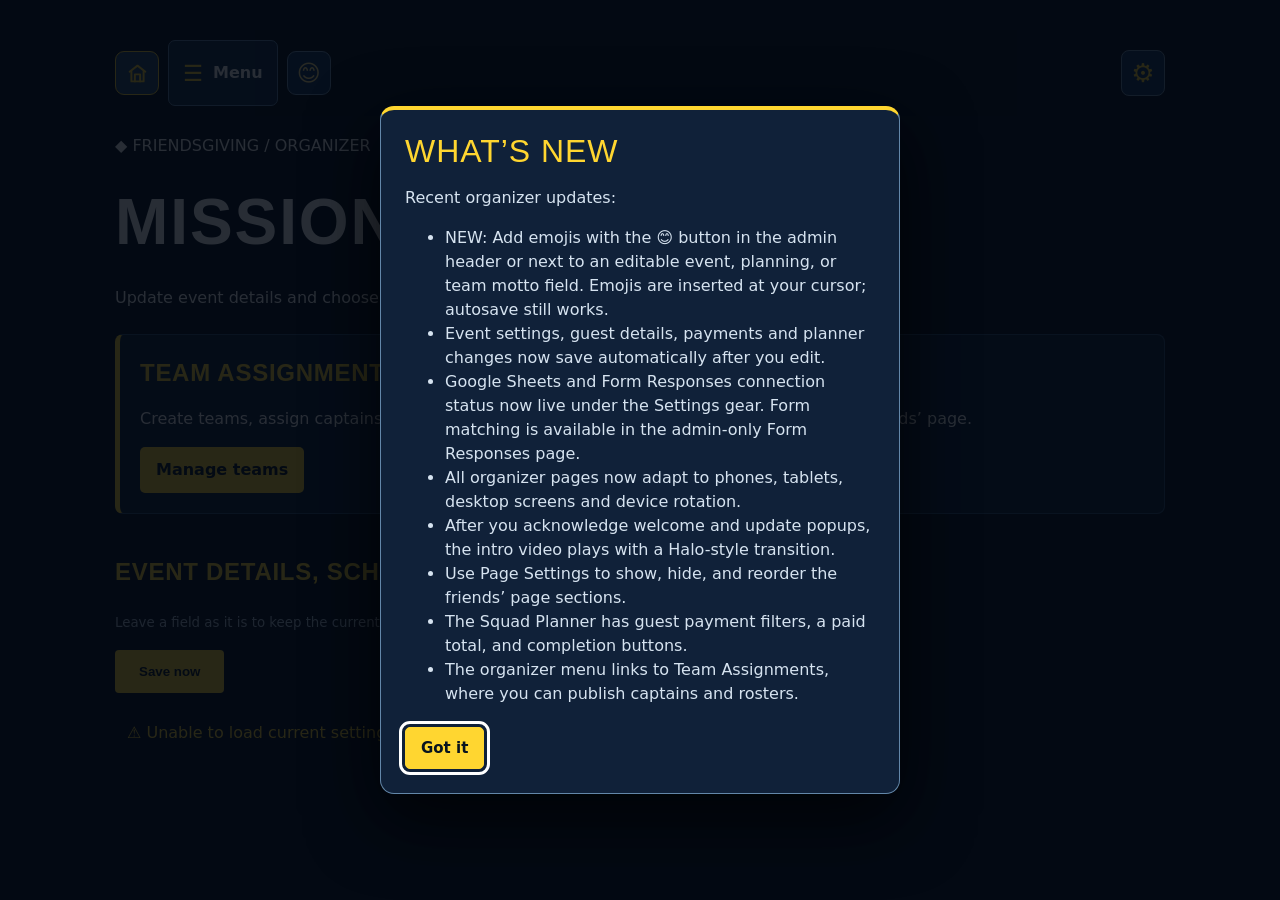
==== admin/index.html @ 42cb7ae7 "Announce emoji editor controls in Friendsgiving organizer updates on admin/index.html" ====
<!doctype html><html lang="en"><head><meta charset="utf-8"><meta name="viewport" content="width=device-width,initial-scale=1,viewport-fit=cover"><title>Mission Control | Friendsgiving</title><style>body{margin:0;background:#080f1b;color:#fff;font:16px/1.5 system-ui}main{max-width:850px;margin:auto;padding:30px 20px 100px}a{color:#ffd630}h1,h2{font-family:Impact,sans-serif;text-transform:uppercase;letter-spacing:.03em}h1{font-size:clamp(2.5rem,7vw,4rem);margin:.2em 0}h2{margin-top:40px;color:#ffd630}label{display:block;margin:16px 0;color:#dce7f3;font-weight:600}input[type=text],textarea{display:block;width:100%;box-sizing:border-box;margin-top:5px;padding:12px;background:#12233b;border:1px solid #557394;border-radius:6px;color:white;font:inherit}textarea{min-height:75px}button{padding:14px 24px;background:#ffd630;color:#08131f;border:0;border-radius:4px;font-weight:800;cursor:pointer}.panel{background:#102139;padding:20px;border:1px solid #315274;border-radius:8px}.switch{display:flex;gap:12px;align-items:center}#message{min-height:2em;color:#ffd630;position:sticky;bottom:0;background:#080f1b;padding:12px}small{color:#b7c6d7}.menu-wrap{position:relative;margin-bottom:24px}.menu-wrap summary{list-style:none;cursor:pointer;display:inline-flex;align-items:center;gap:10px;padding:10px 14px;background:#142c49;border:1px solid #6589ad;border-radius:7px;color:#fff;font-weight:750}.menu-wrap summary::-webkit-details-marker{display:none}.menu-wrap summary:focus-visible{outline:3px solid #ffd630;outline-offset:3px}.menu-icon{font-size:1.4rem;line-height:1;color:#ffd630}.menu-list{position:absolute;top:calc(100% + 8px);left:0;z-index:5;width:min(290px,calc(100vw - 70px));background:#102139;border:1px solid #557394;border-radius:8px;box-shadow:0 18px 50px #000b;padding:8px}.menu-list a{display:block;padding:12px;color:#f6f7f9;text-decoration:none;border-radius:5px}.menu-list a:hover,.menu-list a:focus-visible{background:#23466d;color:#ffd630}.menu-desc{display:block;color:#b7c6d7;font-size:.78rem;font-weight:400}dialog{box-sizing:border-box;width:min(92vw,520px);max-height:85vh;overflow:auto;background:#102139;color:#fff;border:1px solid #6387a9;border-radius:14px;padding:24px;box-shadow:0 24px 70px #000b}dialog::backdrop{background:#030912bf}dialog h2{margin:0 0 8px}.settings-button{background:#17395c;color:#fff;border:1px solid #7492ad;margin:12px 0}.settings-actions{display:flex;gap:10px;flex-wrap:wrap;margin-top:18px}.settings-actions button.secondary{background:transparent;color:#fff;border:1px solid #6a8aa9}.settings-status{min-height:1.5em;color:#ffd630}.switch input{width:20px;height:20px;accent-color:#ffd630}.admin-top{position:sticky;top:0;z-index:20;display:flex;align-items:center;justify-content:space-between;gap:16px;padding:10px 0;margin-bottom:18px;background:#080f1bf2;backdrop-filter:blur(12px);-webkit-backdrop-filter:blur(12px)}.admin-top .menu-wrap{position:relative;margin:0}.admin-top .menu-wrap summary{list-style:none;cursor:pointer;display:inline-flex;align-items:center;gap:10px;padding:10px 14px;background:#142c49;border:1px solid #6589ad;border-radius:7px;color:#fff;font-weight:750}.admin-top .menu-wrap summary::-webkit-details-marker{display:none}.admin-top .menu-wrap[open]>summary{margin:0}.menu-icon{font-size:1.4rem;line-height:1;color:#ffd630}.menu-list{position:absolute;top:calc(100% + 8px);left:0;z-index:30;width:min(290px,calc(100vw - 70px));background:#102139;border:1px solid #557394;border-radius:8px;box-shadow:0 18px 50px #000b;padding:8px}.menu-list a{display:block;padding:12px;color:#f6f7f9;text-decoration:none;border-radius:5px}.menu-list a:hover,.menu-list a:focus-visible{background:#23466d;color:#ffd630}.menu-desc{display:block;color:#b7c6d7;font-size:.78rem;font-weight:400}.admin-top .settings-button{display:inline-grid;place-items:center;width:46px;height:46px;padding:0;margin:0;background:#17395c;border:1px solid #7492ad;border-radius:8px;color:#ffd630;font:normal 26px/1 system-ui;cursor:pointer}.admin-top :is(summary,button):focus-visible{outline:3px solid #ffd630;outline-offset:3px}.section-row{display:flex;align-items:center;justify-content:space-between;gap:8px}.section-row .switch{flex:1;min-width:0}.move-controls{display:flex;gap:6px}.move-controls button{padding:8px 12px;min-width:42px;background:#17395c;color:#fff;border:1px solid #7492ad;font-size:1.1rem}.move-controls button:disabled{opacity:.35;cursor:default}.admin-pop{box-sizing:border-box;width:min(92vw,520px);max-height:85vh;overflow:auto;background:#102139;color:#fff;border:1px solid #6387a9;border-top:4px solid #ffd630;border-radius:14px;padding:24px;font:16px/1.5 system-ui;box-shadow:0 24px 70px #000b}.admin-pop::backdrop{background:#030912d9}.admin-pop h2{margin:0 0 12px;color:#ffd630;font:2rem/1.1 Impact,sans-serif}.admin-pop p,.admin-pop li{color:#d6e3f0}.admin-pop button,.admin-revisit button{padding:11px 15px;margin:5px 6px 0 0;background:#ffd630;color:#08131f;border:1px solid #ffd630;border-radius:5px;font:700 15px system-ui;cursor:pointer}.admin-pop button.secondary,.admin-revisit button{background:#17395c;color:#fff;border-color:#7893af}.admin-pop label{display:flex;gap:10px;align-items:center;margin:18px 0}.admin-pop input{width:20px;height:20px;accent-color:#ffd630}.admin-revisit{margin:18px 0;padding-top:12px;border-top:1px solid #51708a}.admin-revisit p{margin:0;color:#d6e3f0}.admin-pop button:focus-visible,.admin-revisit button:focus-visible{outline:3px solid white;outline-offset:3px}/* Mission Control shortcut immediately to the left of the admin menu. */
.admin-top .admin-nav-left{display:flex;align-items:center;gap:9px;min-width:0}
.admin-top .admin-home{box-sizing:border-box;flex:0 0 44px;display:inline-flex;align-items:center;justify-content:center;width:44px;height:44px;padding:0;border:1px solid #789abc;border-radius:9px;background:#142c49;color:#ffd630;text-decoration:none;transition:background .15s ease,border-color .15s ease}
.admin-top .admin-home:hover{background:#224769;border-color:#ffe27a;color:#ffe27a}
.admin-top .admin-home:focus-visible{outline:3px solid #ffd630;outline-offset:3px}
.admin-top .admin-home[aria-current="page"]{background:#284b69;border-color:#ffd630}
.admin-top .admin-home svg{display:block;flex-shrink:0}
@media(max-width:420px){.admin-top .admin-nav-left{gap:7px}.admin-top .admin-home{flex-basis:42px;width:42px;height:42px}}
</style><link rel="stylesheet" href="/responsive.css"><script defer src="/device-layout.js"></script><link rel="stylesheet" href="/admin-opening.css"><link rel="stylesheet" href="/admin-connections.css"><link rel="icon" type="image/png" sizes="64x64" href="/favicon.png?v=20261102-exact-upload"><link rel="shortcut icon" href="/favicon.ico?v=20261102-exact-upload"><link rel="apple-touch-icon" sizes="180x180" href="/icons/apple-touch-icon.png?v=20261102-exact-upload"><link rel="manifest" href="/admin/manifest.webmanifest?v=20261102-ios-separate"><meta name="apple-mobile-web-app-capable" content="yes"><meta name="mobile-web-app-capable" content="yes"><meta name="apple-mobile-web-app-title" content="FG Admin"><meta name="apple-mobile-web-app-status-bar-style" content="black-translucent"><link rel="stylesheet" href="/emoji-picker.css?v=20261103"></head><body><div id="fgLoader" role="status" aria-label="Friendsgiving admin opening animation"><video id="fgOpeningVideo" src="/friendsgiving-intro.mp4" muted playsinline webkit-playsinline preload="metadata" aria-label="Friendsgiving opening video"></video><div class="intro-fallback" aria-hidden="true"><div class="halo-ring"></div><strong>MISSION CONTROL</strong><span>Initializing Friendsgiving</span></div><button class="skip" id="fgSkip" type="button">Skip intro</button></div><main><header class="admin-top"><div class="admin-nav-left"><a class="admin-home" href="/admin/" aria-label="Home — Mission Control" title="Go to Mission Control" aria-current="page"><svg aria-hidden="true" width="21" height="21" viewBox="0 0 24 24" fill="none" stroke="currentColor" stroke-width="2.2" stroke-linecap="round" stroke-linejoin="round"><path d="m3 10 9-7 9 7"/><path d="M5 9.5V21h14V9.5"/><path d="M9 21v-8h6v8"/></svg></a><details class="menu-wrap"><summary aria-label="Open organizer navigation"><span class="menu-icon" aria-hidden="true">☰</span> Menu</summary><nav class="menu-list" aria-label="Organizer navigation"><a href="/admin/">Mission Control<span class="menu-desc">Edit the friends’ page</span></a><a href="/admin/planner">Friendsgiving Planner<span class="menu-desc">Guests, payments, food, games and more</span></a><a href="/admin/teams">Team Assignments<span class="menu-desc">Create teams, captions, captains and rosters</span></a><a href="/admin/responses">Form Responses<span class="menu-desc">Match form respondents to existing guests</span></a><a href="/">Friends’ page<span class="menu-desc">View the event page</span></a></nav></details><button type="button" class="fg-emoji-launch" data-fg-emoji-open aria-label="Open emoji picker" title="Add emojis to editable text">😊</button></div><button type="button" class="settings-button" id="openSettings" aria-label="Page settings" title="Page settings" disabled><span aria-hidden="true">⚙</span></button></header><p>◆ FRIENDSGIVING / ORGANIZER</p><h1>Mission Control.</h1><p>Update event details and choose what friends see. All changes autosave to the cloud.</p><dialog id="pageSettings" aria-labelledby="settingsTitle"><h2 id="settingsTitle">Main page sections</h2><p>Choose which sections friends can see, and use the arrows to change their order. Changes save automatically.</p><div class="panel" id="sections"></div><div class="admin-revisit"><p>Help and updates</p><button type="button" data-admin-updates>What’s new</button><button type="button" data-admin-about>About this page</button></div><p class="settings-status" id="settingsStatus" role="status" aria-live="polite"></p><div class="settings-actions"><button type="button" id="saveSettings">Save now</button><button type="button" class="secondary" id="closeSettings">Done</button></div></dialog><div class="panel" style="margin:24px 0;border-left:5px solid #ffd630"><h2 style="margin:0;color:#ffd630">Team assignments</h2><p>Create teams, assign captains, and organize every guest. Published teams appear on the friends’ page.</p><a href="/admin/teams" style="display:inline-block;background:#ffd630;color:#08131f;padding:11px 16px;border-radius:5px;text-decoration:none;font-weight:800">Manage teams</a></div><form id="editor"><h2>Event details, schedule, games &amp; food</h2><p><small>Leave a field as it is to keep the current wording. Use 😊 to add emojis to text and messages.</small></p><div id="fields"></div><button type="submit">Save now</button><p id="message" role="status" aria-live="polite">Loading current details…</p></form></main><dialog class="admin-pop" id="adminUpdates" aria-labelledby="adminUpdatesTitle"><h2 id="adminUpdatesTitle">What’s new</h2><p>Recent organizer updates:</p><ul><li>NEW: Add emojis with the 😊 button in the admin header or next to an editable event, planning, or team motto field. Emojis are inserted at your cursor; autosave still works.</li><li>Event settings, guest details, payments and planner changes now save automatically after you edit.</li><li>Google Sheets and Form Responses connection status now live under the Settings gear. Form matching is available in the admin-only Form Responses page.</li><li>All organizer pages now adapt to phones, tablets, desktop screens and device rotation.</li><li>After you acknowledge welcome and update popups, the intro video plays with a Halo-style transition.</li><li>Use Page Settings to show, hide, and reorder the friends’ page sections.</li><li>The Squad Planner has guest payment filters, a paid total, and completion buttons.</li><li>The organizer menu links to Team Assignments, where you can publish captains and rosters.</li></ul><button type="button" id="adminUpdatesDone">Got it</button></dialog><dialog class="admin-pop" id="adminAbout" aria-labelledby="adminAboutTitle"><h2 id="adminAboutTitle">Welcome, organizer</h2><p id="adminAboutText"></p><p>Use the menu to move between organizer pages. Changes to the planner do not update the Google Sheet or friends’ page automatically.</p><label><input type="checkbox" id="adminHideAbout"> Don’t show this introduction again</label><button type="button" id="adminAboutDone">I understand</button></dialog><script src="/admin-connections.js"></script><script src="/admin-editor.js"></script><script src="/admin-opening.js"></script><script src="/admin-welcome.js"></script><script src="/ios-install.js"></script><script defer src="/emoji-picker.js?v=20261103"></script></body></html>
---- responsive.css ----
/* Friendsgiving adaptive layout: use the actual viewport, not a brittle user-agent guess. */
:root{--fg-screen-h:100vh}
html{max-width:100%;scroll-padding-top:78px;-webkit-text-size-adjust:100%;text-size-adjust:100%}
body{max-width:100%;overflow-x:clip}
main,section,.card,.event,.guest,.team-card,.roster-card{min-width:0}
img,video,svg{max-width:100%}
img{height:auto}
input,textarea,select{max-width:100%}
a,button,summary{touch-action:manipulation}
h1,h2,h3,p,.brand,.roster-name,.event,.team-card,.guest{overflow-wrap:anywhere}
.guest-modal,.admin-pop,dialog{max-width:calc(100vw - 24px);max-height:calc(var(--fg-screen-h,100dvh) - 28px);overflow:auto;overscroll-behavior:contain}
#fgLoader{height:var(--fg-screen-h,100dvh);height:100dvh;min-height:0;padding:0 env(safe-area-inset-right,0px) 0 env(safe-area-inset-left,0px);background:radial-gradient(ellipse at center,#0d223a 0%,#030912 68%)}
#fgLoader video{display:block;width:100%;height:100%;max-height:100%;object-fit:contain;object-position:center;background:transparent}
#fgLoader .skip{right:calc(16px + env(safe-area-inset-right,0px));bottom:calc(16px + env(safe-area-inset-bottom,0px));z-index:10;min-height:44px;border-radius:9px;background:#06172de8;box-shadow:0 8px 30px #0009;backdrop-filter:blur(10px);-webkit-backdrop-filter:blur(10px)}
#fgLoader .skip:focus-visible{outline:3px solid #ffd630;outline-offset:3px}
/* Guest page */
body>header{min-width:0;gap:14px}
body>header .brand{min-width:0}
body>header nav{min-width:0}
body>header nav a{white-space:nowrap}
body>.hero{min-height:clamp(540px,78svh,800px)}
body>.hero .hero-content{width:100%;min-width:0;margin-inline:auto}
body>.hero .hero-content h1{overflow-wrap:normal}
body>main .cards,body>main .timeline,body>main .teams-grid{min-width:0}
body>main .status>div{min-width:0}
body>main .status strong{overflow-wrap:anywhere}
body>main .flyer-section img{max-width:100%;object-fit:contain}
body>main .section-head{min-width:0}
/* Organizer pages */
.admin-top{min-width:0}
.admin-top .menu-wrap{min-width:0}
.admin-top .menu-list{max-width:calc(100vw - 30px)}
.panel,.group,.guest,.team-card,.line,.grid,.section-row{min-width:0}
.line input,.line textarea{min-width:0}
#teamFields .member-entry>*{min-width:0}
.bar{padding-bottom:calc(12px + env(safe-area-inset-bottom,0px))}
@media(max-width:1024px){
 body>header{padding-inline:5%}
 body>.hero{padding-inline:5%;background-position:center}
 body>main{padding-inline:5%}
 body>main .timeline{grid-template-columns:repeat(2,minmax(0,1fr))}
 body>main .cards{grid-template-columns:repeat(2,minmax(0,1fr))}
 body>main .status>div{padding:18px}
 body>main .section-head{align-items:start}
}
@media(max-width:700px){
 html{scroll-padding-top:130px}
 body>header{display:grid;grid-template-columns:minmax(0,1fr) auto;align-items:center;gap:10px 14px;padding:13px max(4%,env(safe-area-inset-left,0px)) 12px;position:relative}
 body>header .brand{font-size:clamp(.63rem,2.8vw,.8rem);letter-spacing:.10em}
 body>header .guest-settings-button{grid-column:2;grid-row:1;justify-self:end;min-width:44px;min-height:44px}
 body>header nav{grid-column:1/-1;grid-row:2;display:flex;width:100%;gap:clamp(12px,4vw,25px);overflow-x:auto;padding:2px 0 8px;scrollbar-width:thin;overscroll-behavior-inline:contain}
 body>header nav a{flex:0 0 auto;font-size:.85rem}
 body>.hero{min-height:clamp(440px,72svh,670px);padding:58px 5% 102px}
 body>.hero .hero-content h1{font-size:clamp(3.05rem,13.5vw,6.4rem);line-height:.9;margin:18px 0 22px;letter-spacing:-.03em}
 body>.hero .lead{font-size:clamp(1rem,3.7vw,1.18rem);line-height:1.5}
 body>.hero .actions{gap:12px;margin-top:26px}
 body>.hero .actions .button{max-width:100%;padding:12px 16px;font-size:.77rem}
 body>main{padding-inline:5%}
 body>main .status{grid-template-columns:minmax(0,1fr);margin-top:-39px}
 body>main .status>div{padding:13px 19px}
 body>main section{padding-block:58px}
 body>main .section-head{display:block;margin-bottom:24px}
 body>main .section-head p{margin-top:16px;max-width:100%}
 body>main .timeline,body>main .cards,body>main .teams-grid{grid-template-columns:minmax(0,1fr)}
 body>main .event{padding:20px;min-height:0}
 body>main .card,body>main .roster-card{padding:20px;min-height:0}
 body>main .closing{margin:65px 0;padding:48px 18px}
 body>main .foot{flex-direction:column;gap:7px}
 body>main .teams-toolbar{display:flex;flex-direction:column;align-items:stretch;gap:8px}
 body>main .teams-toolbar input{width:100%;min-width:0;font-size:16px}
 .guest-modal,.admin-pop,dialog{width:min(94vw,540px);padding:20px;max-height:calc(var(--fg-screen-h,100dvh) - 24px)}
 .admin-top{gap:10px}
 .admin-top .menu-list{width:min(300px,calc(100vw - 28px))}
 main{min-width:0}
 main .line{flex-wrap:wrap}
 main .line label{flex:1 1 min(180px,100%)}
 main .line button{flex:0 0 auto}
 main .section-row{gap:8px}
 main .section-row .switch{min-width:0}
 main .toolbar,main .controls{gap:9px}
 main .grid{grid-template-columns:repeat(auto-fit,minmax(min(100%,150px),1fr))}
 #teamFields .member-entry{display:flex;flex-wrap:wrap}
 #teamFields .member-entry select{width:100%;flex:1 1 100%}
 #teamFields .member-entry button{flex:1 1 auto}
}
@media(max-width:380px){
 body>.hero .hero-content h1{font-size:clamp(2.8rem,13.2vw,4rem)}
 body>.hero .actions{flex-direction:column;align-items:center}
 body>.hero .actions .button{width:100%;justify-content:center}
 .admin-top .menu-wrap summary{padding:8px 10px}
 .admin-top .settings-button{min-width:44px}
 main .controls button{flex:1 1 auto}
 main .team-card{padding:16px}
}
@media (orientation:landscape) and (max-height:530px){
 body>.hero{min-height:410px;padding-top:40px;padding-bottom:65px}
 body>.hero .hero-content h1{font-size:clamp(3rem,10vh,5.3rem)}
 body>main section{padding-block:42px}
 #fgLoader .skip{bottom:calc(8px + env(safe-area-inset-bottom,0px));right:calc(12px + env(safe-area-inset-right,0px))}
}
@media(pointer:coarse){
 body>header nav a{padding-block:7px}
 .admin-top summary,.admin-top button,button,.button{min-height:44px}
}
/* Reserve space for the Skip control instead of obscuring video on small screens. */
html[data-device="phone"][data-orientation="portrait"] #fgLoader{padding-bottom:calc(62px + env(safe-area-inset-bottom,0px))}
html[data-device="phone"][data-orientation="landscape"] #fgLoader{padding-right:calc(105px + env(safe-area-inset-right,0px))}
html[data-device="phone"][data-orientation="landscape"] #fgLoader .skip{right:calc(10px + env(safe-area-inset-right,0px));bottom:calc(12px + env(safe-area-inset-bottom,0px));padding:9px 11px}
html[data-device="tablet"] #fgLoader video{object-fit:contain}
@media(prefers-reduced-motion:reduce){html{scroll-behavior:auto}}
---- admin-opening.css ----
/* Friendsgiving Mission Control: adaptive cinematic introduction and admin layouts. */
#fgLoader{position:fixed;inset:0;z-index:10000;display:grid;place-items:center;background:radial-gradient(ellipse at 50% 40%,#123960 0%,#061325 65%,#030912 100%);visibility:hidden;opacity:0;pointer-events:none;isolation:isolate;transition:opacity .7s ease;overflow:hidden}
#fgLoader.is-playing{visibility:visible;opacity:1;pointer-events:auto}
#fgLoader.is-done{visibility:visible;opacity:0;pointer-events:none}
#fgLoader video{width:100%;height:100%;object-fit:contain;object-position:center;display:block}
#fgLoader .skip{position:absolute;z-index:3;right:calc(18px + env(safe-area-inset-right,0px));bottom:calc(18px + env(safe-area-inset-bottom,0px));padding:12px 18px;min-height:44px;max-width:90vw;border:1px solid #ffd630;border-radius:9px;color:#ffe48a;background:#071d33df;font:800 .89rem system-ui;cursor:pointer;box-shadow:0 12px 30px #0008;backdrop-filter:blur(10px);-webkit-backdrop-filter:blur(10px)}
#fgLoader .skip:focus-visible{outline:3px solid #ffd630;outline-offset:4px}
#fgLoader .intro-fallback{display:none;position:absolute;inset:0;z-index:1;align-content:center;justify-items:center;text-align:center;gap:16px;padding:32px 20px;background:linear-gradient(140deg,#071525df,#103f6ddb),url('/battlefield.png') center / cover no-repeat}
#fgLoader.fg-video-error .intro-fallback{display:grid}
#fgLoader.fg-video-error video{opacity:0}
#fgLoader .intro-fallback .halo-ring{width:min(32vw,180px);aspect-ratio:1;border:5px solid #ffd63080;border-top-color:#ffd630;border-radius:50%;box-shadow:0 0 45px #2f83be80,inset 0 0 35px #1d6aa380;animation:fgAdminSpin 1.4s linear infinite}
#fgLoader .intro-fallback strong{font:clamp(1.8rem,5vw,3.5rem)/1 Impact,'Arial Narrow',system-ui,sans-serif;letter-spacing:.11em;color:#ffd630;text-shadow:0 0 20px #163d66}
#fgLoader .intro-fallback span{color:#e3edff;font-size:clamp(.8rem,2.8vw,1rem);font-weight:750;letter-spacing:.18em;text-transform:uppercase}
@keyframes fgAdminSpin{to{transform:rotate(360deg)}}
#fgLoader.is-done::after{content:"";position:absolute;inset:0;z-index:5;pointer-events:none;background:linear-gradient(90deg,transparent 0%,#ffd63088 49%,#65b7fb88 51%,transparent 100%);transform:translateX(-160%);animation:fgAdminScan .82s ease-in-out forwards}
@keyframes fgAdminScan{to{transform:translateX(160%)}}
body.fg-admin-reveal>main{animation:fgAdminReveal 1.04s cubic-bezier(.16,.72,.3,1) both}
@keyframes fgAdminReveal{from{opacity:.18;filter:blur(7px);transform:translateY(24px) scale(.988)}to{opacity:1;filter:blur(0);transform:none}}
/* Mobile and tablet usability, including landscape phones and small tablets. */
body>main{max-width:min(100%,1050px);min-width:0;padding-left:max(18px,env(safe-area-inset-left,0px));padding-right:max(18px,env(safe-area-inset-right,0px))}
body>main>.admin-top{min-width:0;gap:12px;align-items:center}
.admin-top .menu-wrap summary{min-height:44px}
.admin-top .settings-button{flex:0 0 44px;min-width:44px;min-height:44px}
.admin-top .menu-list{max-height:min(70dvh,470px);overflow:auto}
body>main .panel,body>main .group,body>main .guest,body>main .team-card,body>main .line{max-width:100%;min-width:0}
body>main input,body>main textarea,body>main select{min-width:0}
body>main .team-grid{grid-template-columns:repeat(auto-fit,minmax(min(100%,285px),1fr))}
body>main .controls,body>main .toolbar,body>main .bar{min-width:0}
#teamFields .member-entry>select{flex:1 1 210px}
#teamFields .member-entry>button{flex:0 1 auto}
@media(max-width:700px){
 body>main{padding-left:max(14px,env(safe-area-inset-left,0px));padding-right:max(14px,env(safe-area-inset-right,0px))}
 body>main>.admin-top{padding:10px 0;margin-bottom:15px}
 body>main h1{font-size:clamp(2.15rem,9.8vw,3.2rem);overflow-wrap:anywhere}
 body>main h2{font-size:clamp(1.45rem,6.5vw,2.3rem);overflow-wrap:anywhere}
 body>main .line{flex-wrap:wrap;gap:9px}
 body>main .line label{flex:1 1 min(100%,190px)}
 body>main .line input{font-size:16px}
 body>main .toolbar button,body>main .controls button{min-height:44px}
 body>main .controls{display:grid;grid-template-columns:repeat(2,minmax(0,1fr));gap:10px}
 body>main .controls a{grid-column:1/-1;justify-self:start;padding:7px 0}
 body>main .controls button{width:100%;white-space:normal}
 body>main .team-grid{grid-template-columns:minmax(0,1fr)}
 body>main .bar{bottom:0;box-sizing:border-box;max-width:100%;gap:9px}
 body>main .bar>*{min-width:0}
 dialog,.admin-pop{width:min(96vw,540px);max-height:calc(100dvh - 24px);overflow:auto}
 #teamFields .member-entry>select{flex:1 1 100%}
 #teamFields .member-entry>button{flex:1 1 auto}
}
@media(max-width:390px){
 body>main .controls{grid-template-columns:minmax(0,1fr)}
 body>main .controls a{grid-column:1}
 .admin-top .menu-wrap summary{padding-inline:10px;font-size:.9rem}
 body>main .bar{flex-direction:column;align-items:stretch}
}
@media(orientation:landscape) and (max-height:550px){
 #fgLoader .skip{bottom:calc(10px + env(safe-area-inset-bottom,0px));right:calc(10px + env(safe-area-inset-right,0px))}
}
@media(prefers-reduced-motion:reduce){
 #fgLoader,#fgLoader.is-done,body.fg-admin-reveal>main{transition:none;animation:none}
 #fgLoader.is-done::after,#fgLoader .intro-fallback .halo-ring{animation:none}
}
---- admin-connections.css ----
/* Organizer integrations, intentionally absent from the public home page. */
.fg-connections{margin:18px 0 10px;display:grid;gap:14px;max-width:100%}
.fg-connections .fg-source{min-width:0;max-width:100%;padding:17px 18px;border:1px solid #486e98;border-left:4px solid #ffd630;border-radius:9px;background:#10243d;color:#f0f6ff}
.fg-connections h3{margin:0 0 10px;color:#ffd630;font:800 clamp(1.05rem,3.5vw,1.4rem)/1.2 Impact,'Arial Narrow',system-ui,sans-serif;text-transform:uppercase;letter-spacing:.025em}
.fg-connections p{margin:8px 0;overflow-wrap:anywhere;line-height:1.5;font-size:.91rem;color:#e1ebf5}
.fg-connections a{color:#ffdf48;text-decoration:underline}
.fg-connections .fg-note{color:#b9cadc;font-size:.84rem}
.fg-connections .fg-actions{display:flex;gap:10px;align-items:center;flex-wrap:wrap;margin-top:10px}
.fg-connections button{padding:10px 13px;min-height:44px;border-radius:6px;border:1px solid #688bb1;background:#21476f;color:white;cursor:pointer}
.fg-connections .fg-restricted{color:#ffe198;font-size:.8rem}
#plannerHelp:has(.fg-connections),#pageSettings:has(.fg-connections),#teamsHelp:has(.fg-connections){width:min(95vw,780px);max-height:88dvh;overflow-y:auto}
#sheetSyncPanel{margin:0!important;background:#10243d;border-left:4px solid #ffd630!important}
@media(max-width:600px){.fg-connections .fg-source{padding:13px}.fg-connections .fg-actions{align-items:stretch}.fg-connections button{flex:1 1 auto}}
---- emoji-picker.css ----
/* Accessible, mobile-friendly Friendsgiving emoji editor */
.fg-emoji-launch,.fg-emoji-near{cursor:pointer;font-family:system-ui,sans-serif;touch-action:manipulation}
.admin-top .fg-emoji-launch{display:inline-flex;align-items:center;justify-content:center;flex:0 0 44px;width:44px;height:44px;min-height:44px;border:1px solid #7798b9;border-radius:9px;background:#17395c;color:#ffe38b;font-size:23px;line-height:1;padding:0}
.admin-top .fg-emoji-launch:hover,.fg-emoji-near:hover{background:#254e74}
.admin-top .fg-emoji-launch:focus-visible,.fg-emoji-near:focus-visible{outline:3px solid #ffd630;outline-offset:2px}
.fg-emoji-near{display:inline-flex;align-items:center;justify-content:center;margin:8px 0 2px;padding:7px 11px;min-height:35px;width:auto;max-width:100%;font-size:.8rem;line-height:1.2;border:1px solid #7299bd;border-radius:8px;background:#183c5d;color:#ffebad;font-weight:700;text-transform:none;letter-spacing:0;box-shadow:none}
#fgEmojiPicker{position:fixed;inset:75px max(12px,env(safe-area-inset-right,0px)) auto auto;width:min(370px,calc(100vw - 24px));max-width:calc(100vw - 24px);max-height:min(69dvh,500px);box-sizing:border-box;overflow-y:auto;padding:16px;border:1px solid #7a9dc1;border-top:4px solid #ffd630;border-radius:16px;background:#081d35;color:#eef5ff;box-shadow:0 20px 75px #000c;font:14px/1.4 system-ui,sans-serif;z-index:2147483646}
#fgEmojiPicker:not(:popover-open):not(.fg-emoji-fallback){display:none}
#fgEmojiPicker.fg-emoji-fallback{display:block}
#fgEmojiPicker .fg-emoji-header{display:flex;align-items:center;justify-content:space-between;gap:10px}
#fgEmojiPicker .fg-emoji-header strong{color:#ffe17b;font-size:1rem;font-weight:800}
#fgEmojiPicker .fg-emoji-close{display:grid;place-items:center;flex:0 0 35px;width:35px;height:35px;min-height:35px;padding:0;border-radius:8px;border:1px solid #6e91b4;background:#163a5c;color:#fff;font-size:16px}
#fgEmojiPicker .fg-emoji-help{margin:7px 0 12px;color:#c6d9e9;font-size:.82rem}
#fgEmojiPicker .fg-emoji-search{display:block;box-sizing:border-box;width:100%;height:42px;min-height:42px;padding:10px;border:1px solid #6e97bf;border-radius:8px;background:#092744;color:#fff;font:16px system-ui,sans-serif;outline-offset:2px}
#fgEmojiPicker .fg-emoji-categories{display:flex;gap:6px;max-width:100%;overflow-x:auto;padding:11px 0 9px}
#fgEmojiPicker .fg-emoji-category{flex-shrink:0;min-height:34px;padding:7px 11px;border:1px solid #4c7196;border-radius:99px;background:#163553;color:#eaf3ff;font:700 12px system-ui,sans-serif;white-space:nowrap}
#fgEmojiPicker .fg-emoji-category[aria-pressed=true]{background:#ffd630;color:#10233b;border-color:#ffd630}
#fgEmojiPicker .fg-emoji-grid{display:grid;grid-template-columns:repeat(6,minmax(0,1fr));gap:5px;padding:4px 1px}
#fgEmojiPicker .fg-emoji-item{display:grid;place-items:center;width:100%;min-height:43px;margin:0;padding:4px;border:1px solid transparent;border-radius:9px;background:#163451;color:inherit;font:26px/1.2 system-ui,sans-serif}
#fgEmojiPicker .fg-emoji-item:hover,#fgEmojiPicker .fg-emoji-item:focus-visible{border-color:#ffd630;background:#2b5374;outline:0}
#fgEmojiPicker .fg-emoji-feedback{margin:7px 0 0;min-height:1.2em;color:#ffdc75;font-size:.8rem}
#fgEmojiPicker .fg-emoji-empty{grid-column:1/-1;color:#c7d5e2;padding:12px}
@media(max-width:470px){#fgEmojiPicker{inset:auto 12px max(12px,env(safe-area-inset-bottom,0px)) 12px;width:auto;max-height:min(60dvh,450px)}#fgEmojiPicker .fg-emoji-grid{grid-template-columns:repeat(6,minmax(0,1fr))}.admin-top .fg-emoji-launch{width:42px;height:42px;flex-basis:42px}}
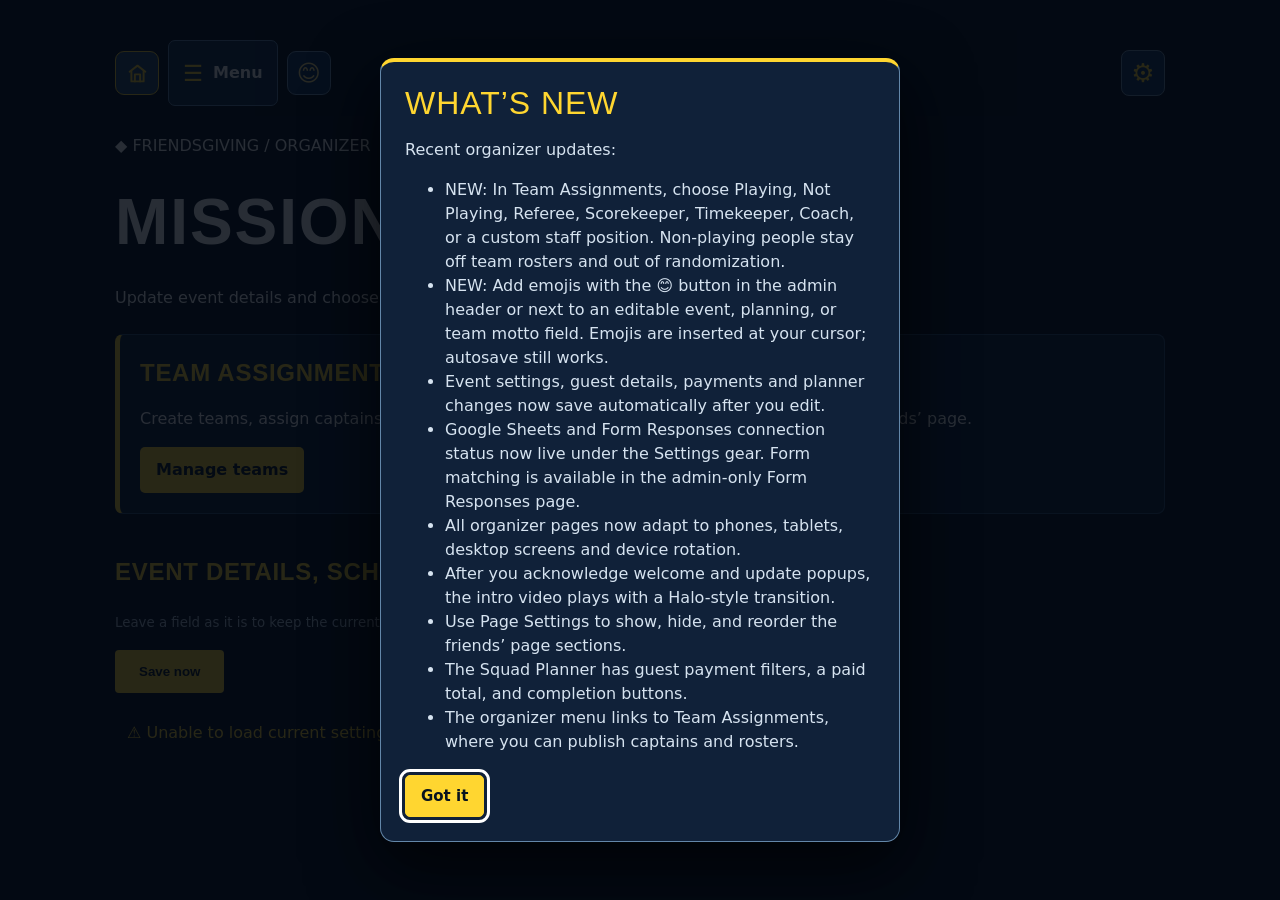
==== commit 19f994ca: "Add player and staff role feature to Friendsgiving admin What's New on admin/index.html" ====
--- a/admin/index.html
+++ b/admin/index.html
@@ -6,4 +6,4 @@
 .admin-top .admin-home[aria-current="page"]{background:#284b69;border-color:#ffd630}
 .admin-top .admin-home svg{display:block;flex-shrink:0}
 @media(max-width:420px){.admin-top .admin-nav-left{gap:7px}.admin-top .admin-home{flex-basis:42px;width:42px;height:42px}}
-</style><link rel="stylesheet" href="/responsive.css"><script defer src="/device-layout.js"></script><link rel="stylesheet" href="/admin-opening.css"><link rel="stylesheet" href="/admin-connections.css"><link rel="icon" type="image/png" sizes="64x64" href="/favicon.png?v=20261102-exact-upload"><link rel="shortcut icon" href="/favicon.ico?v=20261102-exact-upload"><link rel="apple-touch-icon" sizes="180x180" href="/icons/apple-touch-icon.png?v=20261102-exact-upload"><link rel="manifest" href="/admin/manifest.webmanifest?v=20261102-ios-separate"><meta name="apple-mobile-web-app-capable" content="yes"><meta name="mobile-web-app-capable" content="yes"><meta name="apple-mobile-web-app-title" content="FG Admin"><meta name="apple-mobile-web-app-status-bar-style" content="black-translucent"><link rel="stylesheet" href="/emoji-picker.css?v=20261103"></head><body><div id="fgLoader" role="status" aria-label="Friendsgiving admin opening animation"><video id="fgOpeningVideo" src="/friendsgiving-intro.mp4" muted playsinline webkit-playsinline preload="metadata" aria-label="Friendsgiving opening video"></video><div class="intro-fallback" aria-hidden="true"><div class="halo-ring"></div><strong>MISSION CONTROL</strong><span>Initializing Friendsgiving</span></div><button class="skip" id="fgSkip" type="button">Skip intro</button></div><main><header class="admin-top"><div class="admin-nav-left"><a class="admin-home" href="/admin/" aria-label="Home — Mission Control" title="Go to Mission Control" aria-current="page"><svg aria-hidden="true" width="21" height="21" viewBox="0 0 24 24" fill="none" stroke="currentColor" stroke-width="2.2" stroke-linecap="round" stroke-linejoin="round"><path d="m3 10 9-7 9 7"/><path d="M5 9.5V21h14V9.5"/><path d="M9 21v-8h6v8"/></svg></a><details class="menu-wrap"><summary aria-label="Open organizer navigation"><span class="menu-icon" aria-hidden="true">☰</span> Menu</summary><nav class="menu-list" aria-label="Organizer navigation"><a href="/admin/">Mission Control<span class="menu-desc">Edit the friends’ page</span></a><a href="/admin/planner">Friendsgiving Planner<span class="menu-desc">Guests, payments, food, games and more</span></a><a href="/admin/teams">Team Assignments<span class="menu-desc">Create teams, captions, captains and rosters</span></a><a href="/admin/responses">Form Responses<span class="menu-desc">Match form respondents to existing guests</span></a><a href="/">Friends’ page<span class="menu-desc">View the event page</span></a></nav></details><button type="button" class="fg-emoji-launch" data-fg-emoji-open aria-label="Open emoji picker" title="Add emojis to editable text">😊</button></div><button type="button" class="settings-button" id="openSettings" aria-label="Page settings" title="Page settings" disabled><span aria-hidden="true">⚙</span></button></header><p>◆ FRIENDSGIVING / ORGANIZER</p><h1>Mission Control.</h1><p>Update event details and choose what friends see. All changes autosave to the cloud.</p><dialog id="pageSettings" aria-labelledby="settingsTitle"><h2 id="settingsTitle">Main page sections</h2><p>Choose which sections friends can see, and use the arrows to change their order. Changes save automatically.</p><div class="panel" id="sections"></div><div class="admin-revisit"><p>Help and updates</p><button type="button" data-admin-updates>What’s new</button><button type="button" data-admin-about>About this page</button></div><p class="settings-status" id="settingsStatus" role="status" aria-live="polite"></p><div class="settings-actions"><button type="button" id="saveSettings">Save now</button><button type="button" class="secondary" id="closeSettings">Done</button></div></dialog><div class="panel" style="margin:24px 0;border-left:5px solid #ffd630"><h2 style="margin:0;color:#ffd630">Team assignments</h2><p>Create teams, assign captains, and organize every guest. Published teams appear on the friends’ page.</p><a href="/admin/teams" style="display:inline-block;background:#ffd630;color:#08131f;padding:11px 16px;border-radius:5px;text-decoration:none;font-weight:800">Manage teams</a></div><form id="editor"><h2>Event details, schedule, games &amp; food</h2><p><small>Leave a field as it is to keep the current wording. Use 😊 to add emojis to text and messages.</small></p><div id="fields"></div><button type="submit">Save now</button><p id="message" role="status" aria-live="polite">Loading current details…</p></form></main><dialog class="admin-pop" id="adminUpdates" aria-labelledby="adminUpdatesTitle"><h2 id="adminUpdatesTitle">What’s new</h2><p>Recent organizer updates:</p><ul><li>NEW: Add emojis with the 😊 button in the admin header or next to an editable event, planning, or team motto field. Emojis are inserted at your cursor; autosave still works.</li><li>Event settings, guest details, payments and planner changes now save automatically after you edit.</li><li>Google Sheets and Form Responses connection status now live under the Settings gear. Form matching is available in the admin-only Form Responses page.</li><li>All organizer pages now adapt to phones, tablets, desktop screens and device rotation.</li><li>After you acknowledge welcome and update popups, the intro video plays with a Halo-style transition.</li><li>Use Page Settings to show, hide, and reorder the friends’ page sections.</li><li>The Squad Planner has guest payment filters, a paid total, and completion buttons.</li><li>The organizer menu links to Team Assignments, where you can publish captains and rosters.</li></ul><button type="button" id="adminUpdatesDone">Got it</button></dialog><dialog class="admin-pop" id="adminAbout" aria-labelledby="adminAboutTitle"><h2 id="adminAboutTitle">Welcome, organizer</h2><p id="adminAboutText"></p><p>Use the menu to move between organizer pages. Changes to the planner do not update the Google Sheet or friends’ page automatically.</p><label><input type="checkbox" id="adminHideAbout"> Don’t show this introduction again</label><button type="button" id="adminAboutDone">I understand</button></dialog><script src="/admin-connections.js"></script><script src="/admin-editor.js"></script><script src="/admin-opening.js"></script><script src="/admin-welcome.js"></script><script src="/ios-install.js"></script><script defer src="/emoji-picker.js?v=20261103"></script></body></html>+</style><link rel="stylesheet" href="/responsive.css"><script defer src="/device-layout.js"></script><link rel="stylesheet" href="/admin-opening.css"><link rel="stylesheet" href="/admin-connections.css"><link rel="icon" type="image/png" sizes="64x64" href="/favicon.png?v=20261102-exact-upload"><link rel="shortcut icon" href="/favicon.ico?v=20261102-exact-upload"><link rel="apple-touch-icon" sizes="180x180" href="/icons/apple-touch-icon.png?v=20261102-exact-upload"><link rel="manifest" href="/admin/manifest.webmanifest?v=20261102-ios-separate"><meta name="apple-mobile-web-app-capable" content="yes"><meta name="mobile-web-app-capable" content="yes"><meta name="apple-mobile-web-app-title" content="FG Admin"><meta name="apple-mobile-web-app-status-bar-style" content="black-translucent"><link rel="stylesheet" href="/emoji-picker.css?v=20261103"></head><body><div id="fgLoader" role="status" aria-label="Friendsgiving admin opening animation"><video id="fgOpeningVideo" src="/friendsgiving-intro.mp4" muted playsinline webkit-playsinline preload="metadata" aria-label="Friendsgiving opening video"></video><div class="intro-fallback" aria-hidden="true"><div class="halo-ring"></div><strong>MISSION CONTROL</strong><span>Initializing Friendsgiving</span></div><button class="skip" id="fgSkip" type="button">Skip intro</button></div><main><header class="admin-top"><div class="admin-nav-left"><a class="admin-home" href="/admin/" aria-label="Home — Mission Control" title="Go to Mission Control" aria-current="page"><svg aria-hidden="true" width="21" height="21" viewBox="0 0 24 24" fill="none" stroke="currentColor" stroke-width="2.2" stroke-linecap="round" stroke-linejoin="round"><path d="m3 10 9-7 9 7"/><path d="M5 9.5V21h14V9.5"/><path d="M9 21v-8h6v8"/></svg></a><details class="menu-wrap"><summary aria-label="Open organizer navigation"><span class="menu-icon" aria-hidden="true">☰</span> Menu</summary><nav class="menu-list" aria-label="Organizer navigation"><a href="/admin/">Mission Control<span class="menu-desc">Edit the friends’ page</span></a><a href="/admin/planner">Friendsgiving Planner<span class="menu-desc">Guests, payments, food, games and more</span></a><a href="/admin/teams">Team Assignments<span class="menu-desc">Create teams, captions, captains and rosters</span></a><a href="/admin/responses">Form Responses<span class="menu-desc">Match form respondents to existing guests</span></a><a href="/">Friends’ page<span class="menu-desc">View the event page</span></a></nav></details><button type="button" class="fg-emoji-launch" data-fg-emoji-open aria-label="Open emoji picker" title="Add emojis to editable text">😊</button></div><button type="button" class="settings-button" id="openSettings" aria-label="Page settings" title="Page settings" disabled><span aria-hidden="true">⚙</span></button></header><p>◆ FRIENDSGIVING / ORGANIZER</p><h1>Mission Control.</h1><p>Update event details and choose what friends see. All changes autosave to the cloud.</p><dialog id="pageSettings" aria-labelledby="settingsTitle"><h2 id="settingsTitle">Main page sections</h2><p>Choose which sections friends can see, and use the arrows to change their order. Changes save automatically.</p><div class="panel" id="sections"></div><div class="admin-revisit"><p>Help and updates</p><button type="button" data-admin-updates>What’s new</button><button type="button" data-admin-about>About this page</button></div><p class="settings-status" id="settingsStatus" role="status" aria-live="polite"></p><div class="settings-actions"><button type="button" id="saveSettings">Save now</button><button type="button" class="secondary" id="closeSettings">Done</button></div></dialog><div class="panel" style="margin:24px 0;border-left:5px solid #ffd630"><h2 style="margin:0;color:#ffd630">Team assignments</h2><p>Create teams, assign captains, and organize every guest. Published teams appear on the friends’ page.</p><a href="/admin/teams" style="display:inline-block;background:#ffd630;color:#08131f;padding:11px 16px;border-radius:5px;text-decoration:none;font-weight:800">Manage teams</a></div><form id="editor"><h2>Event details, schedule, games &amp; food</h2><p><small>Leave a field as it is to keep the current wording. Use 😊 to add emojis to text and messages.</small></p><div id="fields"></div><button type="submit">Save now</button><p id="message" role="status" aria-live="polite">Loading current details…</p></form></main><dialog class="admin-pop" id="adminUpdates" aria-labelledby="adminUpdatesTitle"><h2 id="adminUpdatesTitle">What’s new</h2><p>Recent organizer updates:</p><ul><li>NEW: In Team Assignments, choose Playing, Not Playing, Referee, Scorekeeper, Timekeeper, Coach, or a custom staff position. Non-playing people stay off team rosters and out of randomization.</li><li>NEW: Add emojis with the 😊 button in the admin header or next to an editable event, planning, or team motto field. Emojis are inserted at your cursor; autosave still works.</li><li>Event settings, guest details, payments and planner changes now save automatically after you edit.</li><li>Google Sheets and Form Responses connection status now live under the Settings gear. Form matching is available in the admin-only Form Responses page.</li><li>All organizer pages now adapt to phones, tablets, desktop screens and device rotation.</li><li>After you acknowledge welcome and update popups, the intro video plays with a Halo-style transition.</li><li>Use Page Settings to show, hide, and reorder the friends’ page sections.</li><li>The Squad Planner has guest payment filters, a paid total, and completion buttons.</li><li>The organizer menu links to Team Assignments, where you can publish captains and rosters.</li></ul><button type="button" id="adminUpdatesDone">Got it</button></dialog><dialog class="admin-pop" id="adminAbout" aria-labelledby="adminAboutTitle"><h2 id="adminAboutTitle">Welcome, organizer</h2><p id="adminAboutText"></p><p>Use the menu to move between organizer pages. Changes to the planner do not update the Google Sheet or friends’ page automatically.</p><label><input type="checkbox" id="adminHideAbout"> Don’t show this introduction again</label><button type="button" id="adminAboutDone">I understand</button></dialog><script src="/admin-connections.js"></script><script src="/admin-editor.js"></script><script src="/admin-opening.js"></script><script src="/admin-welcome.js"></script><script src="/ios-install.js"></script><script defer src="/emoji-picker.js?v=20261103"></script></body></html>
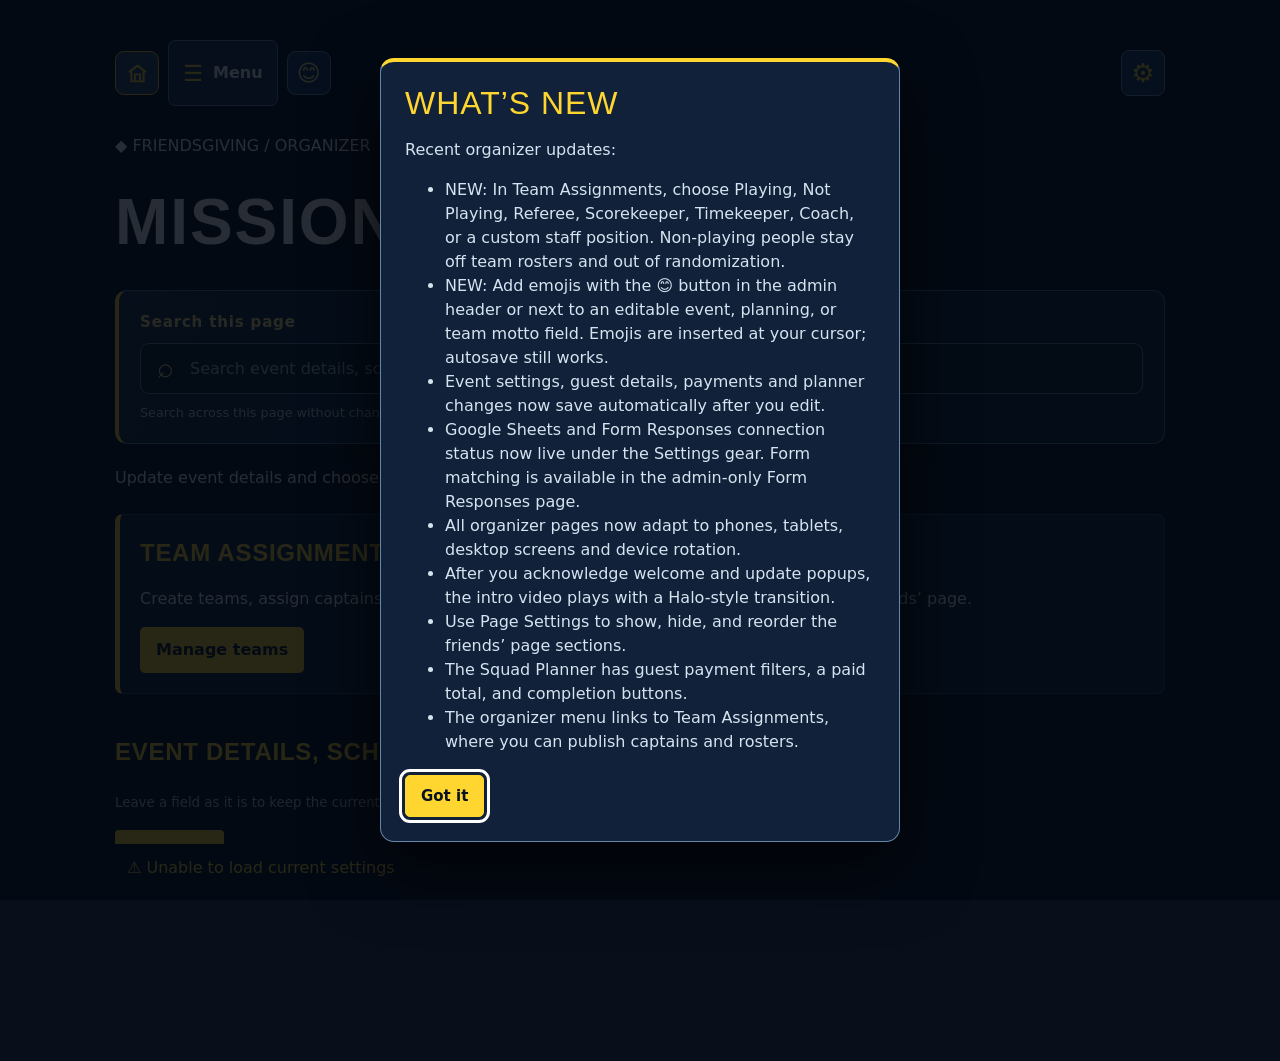
==== commit 828b5fad: "Enable contextual content search on admin/index.html" ====
--- a/admin/index.html
+++ b/admin/index.html
@@ -6,4 +6,4 @@
 .admin-top .admin-home[aria-current="page"]{background:#284b69;border-color:#ffd630}
 .admin-top .admin-home svg{display:block;flex-shrink:0}
 @media(max-width:420px){.admin-top .admin-nav-left{gap:7px}.admin-top .admin-home{flex-basis:42px;width:42px;height:42px}}
-</style><link rel="stylesheet" href="/responsive.css"><script defer src="/device-layout.js"></script><link rel="stylesheet" href="/admin-opening.css"><link rel="stylesheet" href="/admin-connections.css"><link rel="icon" type="image/png" sizes="64x64" href="/favicon.png?v=20261102-exact-upload"><link rel="shortcut icon" href="/favicon.ico?v=20261102-exact-upload"><link rel="apple-touch-icon" sizes="180x180" href="/icons/apple-touch-icon.png?v=20261102-exact-upload"><link rel="manifest" href="/admin/manifest.webmanifest?v=20261102-ios-separate"><meta name="apple-mobile-web-app-capable" content="yes"><meta name="mobile-web-app-capable" content="yes"><meta name="apple-mobile-web-app-title" content="FG Admin"><meta name="apple-mobile-web-app-status-bar-style" content="black-translucent"><link rel="stylesheet" href="/emoji-picker.css?v=20261103"></head><body><div id="fgLoader" role="status" aria-label="Friendsgiving admin opening animation"><video id="fgOpeningVideo" src="/friendsgiving-intro.mp4" muted playsinline webkit-playsinline preload="metadata" aria-label="Friendsgiving opening video"></video><div class="intro-fallback" aria-hidden="true"><div class="halo-ring"></div><strong>MISSION CONTROL</strong><span>Initializing Friendsgiving</span></div><button class="skip" id="fgSkip" type="button">Skip intro</button></div><main><header class="admin-top"><div class="admin-nav-left"><a class="admin-home" href="/admin/" aria-label="Home — Mission Control" title="Go to Mission Control" aria-current="page"><svg aria-hidden="true" width="21" height="21" viewBox="0 0 24 24" fill="none" stroke="currentColor" stroke-width="2.2" stroke-linecap="round" stroke-linejoin="round"><path d="m3 10 9-7 9 7"/><path d="M5 9.5V21h14V9.5"/><path d="M9 21v-8h6v8"/></svg></a><details class="menu-wrap"><summary aria-label="Open organizer navigation"><span class="menu-icon" aria-hidden="true">☰</span> Menu</summary><nav class="menu-list" aria-label="Organizer navigation"><a href="/admin/">Mission Control<span class="menu-desc">Edit the friends’ page</span></a><a href="/admin/planner">Friendsgiving Planner<span class="menu-desc">Guests, payments, food, games and more</span></a><a href="/admin/teams">Team Assignments<span class="menu-desc">Create teams, captions, captains and rosters</span></a><a href="/admin/responses">Form Responses<span class="menu-desc">Match form respondents to existing guests</span></a><a href="/">Friends’ page<span class="menu-desc">View the event page</span></a></nav></details><button type="button" class="fg-emoji-launch" data-fg-emoji-open aria-label="Open emoji picker" title="Add emojis to editable text">😊</button></div><button type="button" class="settings-button" id="openSettings" aria-label="Page settings" title="Page settings" disabled><span aria-hidden="true">⚙</span></button></header><p>◆ FRIENDSGIVING / ORGANIZER</p><h1>Mission Control.</h1><p>Update event details and choose what friends see. All changes autosave to the cloud.</p><dialog id="pageSettings" aria-labelledby="settingsTitle"><h2 id="settingsTitle">Main page sections</h2><p>Choose which sections friends can see, and use the arrows to change their order. Changes save automatically.</p><div class="panel" id="sections"></div><div class="admin-revisit"><p>Help and updates</p><button type="button" data-admin-updates>What’s new</button><button type="button" data-admin-about>About this page</button></div><p class="settings-status" id="settingsStatus" role="status" aria-live="polite"></p><div class="settings-actions"><button type="button" id="saveSettings">Save now</button><button type="button" class="secondary" id="closeSettings">Done</button></div></dialog><div class="panel" style="margin:24px 0;border-left:5px solid #ffd630"><h2 style="margin:0;color:#ffd630">Team assignments</h2><p>Create teams, assign captains, and organize every guest. Published teams appear on the friends’ page.</p><a href="/admin/teams" style="display:inline-block;background:#ffd630;color:#08131f;padding:11px 16px;border-radius:5px;text-decoration:none;font-weight:800">Manage teams</a></div><form id="editor"><h2>Event details, schedule, games &amp; food</h2><p><small>Leave a field as it is to keep the current wording. Use 😊 to add emojis to text and messages.</small></p><div id="fields"></div><button type="submit">Save now</button><p id="message" role="status" aria-live="polite">Loading current details…</p></form></main><dialog class="admin-pop" id="adminUpdates" aria-labelledby="adminUpdatesTitle"><h2 id="adminUpdatesTitle">What’s new</h2><p>Recent organizer updates:</p><ul><li>NEW: In Team Assignments, choose Playing, Not Playing, Referee, Scorekeeper, Timekeeper, Coach, or a custom staff position. Non-playing people stay off team rosters and out of randomization.</li><li>NEW: Add emojis with the 😊 button in the admin header or next to an editable event, planning, or team motto field. Emojis are inserted at your cursor; autosave still works.</li><li>Event settings, guest details, payments and planner changes now save automatically after you edit.</li><li>Google Sheets and Form Responses connection status now live under the Settings gear. Form matching is available in the admin-only Form Responses page.</li><li>All organizer pages now adapt to phones, tablets, desktop screens and device rotation.</li><li>After you acknowledge welcome and update popups, the intro video plays with a Halo-style transition.</li><li>Use Page Settings to show, hide, and reorder the friends’ page sections.</li><li>The Squad Planner has guest payment filters, a paid total, and completion buttons.</li><li>The organizer menu links to Team Assignments, where you can publish captains and rosters.</li></ul><button type="button" id="adminUpdatesDone">Got it</button></dialog><dialog class="admin-pop" id="adminAbout" aria-labelledby="adminAboutTitle"><h2 id="adminAboutTitle">Welcome, organizer</h2><p id="adminAboutText"></p><p>Use the menu to move between organizer pages. Changes to the planner do not update the Google Sheet or friends’ page automatically.</p><label><input type="checkbox" id="adminHideAbout"> Don’t show this introduction again</label><button type="button" id="adminAboutDone">I understand</button></dialog><script src="/admin-connections.js"></script><script src="/admin-editor.js"></script><script src="/admin-opening.js"></script><script src="/admin-welcome.js"></script><script src="/ios-install.js"></script><script defer src="/emoji-picker.js?v=20261103"></script></body></html>+</style><link rel="stylesheet" href="/responsive.css"><script defer src="/device-layout.js"></script><link rel="stylesheet" href="/admin-opening.css"><link rel="stylesheet" href="/admin-connections.css"><link rel="icon" type="image/png" sizes="64x64" href="/favicon.png?v=20261102-exact-upload"><link rel="shortcut icon" href="/favicon.ico?v=20261102-exact-upload"><link rel="apple-touch-icon" sizes="180x180" href="/icons/apple-touch-icon.png?v=20261102-exact-upload"><link rel="manifest" href="/admin/manifest.webmanifest?v=20261102-ios-separate"><meta name="apple-mobile-web-app-capable" content="yes"><meta name="mobile-web-app-capable" content="yes"><meta name="apple-mobile-web-app-title" content="FG Admin"><meta name="apple-mobile-web-app-status-bar-style" content="black-translucent"><link rel="stylesheet" href="/emoji-picker.css?v=20261103"><link rel="stylesheet" href="/site-search.css?v=20261103-search1"></head><body><div id="fgLoader" role="status" aria-label="Friendsgiving admin opening animation"><video id="fgOpeningVideo" src="/friendsgiving-intro.mp4" muted playsinline webkit-playsinline preload="metadata" aria-label="Friendsgiving opening video"></video><div class="intro-fallback" aria-hidden="true"><div class="halo-ring"></div><strong>MISSION CONTROL</strong><span>Initializing Friendsgiving</span></div><button class="skip" id="fgSkip" type="button">Skip intro</button></div><main><header class="admin-top"><div class="admin-nav-left"><a class="admin-home" href="/admin/" aria-label="Home — Mission Control" title="Go to Mission Control" aria-current="page"><svg aria-hidden="true" width="21" height="21" viewBox="0 0 24 24" fill="none" stroke="currentColor" stroke-width="2.2" stroke-linecap="round" stroke-linejoin="round"><path d="m3 10 9-7 9 7"/><path d="M5 9.5V21h14V9.5"/><path d="M9 21v-8h6v8"/></svg></a><details class="menu-wrap"><summary aria-label="Open organizer navigation"><span class="menu-icon" aria-hidden="true">☰</span> Menu</summary><nav class="menu-list" aria-label="Organizer navigation"><a href="/admin/">Mission Control<span class="menu-desc">Edit the friends’ page</span></a><a href="/admin/planner">Friendsgiving Planner<span class="menu-desc">Guests, payments, food, games and more</span></a><a href="/admin/teams">Team Assignments<span class="menu-desc">Create teams, captions, captains and rosters</span></a><a href="/admin/responses">Form Responses<span class="menu-desc">Match form respondents to existing guests</span></a><a href="/">Friends’ page<span class="menu-desc">View the event page</span></a></nav></details><button type="button" class="fg-emoji-launch" data-fg-emoji-open aria-label="Open emoji picker" title="Add emojis to editable text">😊</button></div><button type="button" class="settings-button" id="openSettings" aria-label="Page settings" title="Page settings" disabled><span aria-hidden="true">⚙</span></button></header><p>◆ FRIENDSGIVING / ORGANIZER</p><h1>Mission Control.</h1><p>Update event details and choose what friends see. All changes autosave to the cloud.</p><dialog id="pageSettings" aria-labelledby="settingsTitle"><h2 id="settingsTitle">Main page sections</h2><p>Choose which sections friends can see, and use the arrows to change their order. Changes save automatically.</p><div class="panel" id="sections"></div><div class="admin-revisit"><p>Help and updates</p><button type="button" data-admin-updates>What’s new</button><button type="button" data-admin-about>About this page</button></div><p class="settings-status" id="settingsStatus" role="status" aria-live="polite"></p><div class="settings-actions"><button type="button" id="saveSettings">Save now</button><button type="button" class="secondary" id="closeSettings">Done</button></div></dialog><div class="panel" style="margin:24px 0;border-left:5px solid #ffd630"><h2 style="margin:0;color:#ffd630">Team assignments</h2><p>Create teams, assign captains, and organize every guest. Published teams appear on the friends’ page.</p><a href="/admin/teams" style="display:inline-block;background:#ffd630;color:#08131f;padding:11px 16px;border-radius:5px;text-decoration:none;font-weight:800">Manage teams</a></div><form id="editor"><h2>Event details, schedule, games &amp; food</h2><p><small>Leave a field as it is to keep the current wording. Use 😊 to add emojis to text and messages.</small></p><div id="fields"></div><button type="submit">Save now</button><p id="message" role="status" aria-live="polite">Loading current details…</p></form></main><dialog class="admin-pop" id="adminUpdates" aria-labelledby="adminUpdatesTitle"><h2 id="adminUpdatesTitle">What’s new</h2><p>Recent organizer updates:</p><ul><li>NEW: In Team Assignments, choose Playing, Not Playing, Referee, Scorekeeper, Timekeeper, Coach, or a custom staff position. Non-playing people stay off team rosters and out of randomization.</li><li>NEW: Add emojis with the 😊 button in the admin header or next to an editable event, planning, or team motto field. Emojis are inserted at your cursor; autosave still works.</li><li>Event settings, guest details, payments and planner changes now save automatically after you edit.</li><li>Google Sheets and Form Responses connection status now live under the Settings gear. Form matching is available in the admin-only Form Responses page.</li><li>All organizer pages now adapt to phones, tablets, desktop screens and device rotation.</li><li>After you acknowledge welcome and update popups, the intro video plays with a Halo-style transition.</li><li>Use Page Settings to show, hide, and reorder the friends’ page sections.</li><li>The Squad Planner has guest payment filters, a paid total, and completion buttons.</li><li>The organizer menu links to Team Assignments, where you can publish captains and rosters.</li></ul><button type="button" id="adminUpdatesDone">Got it</button></dialog><dialog class="admin-pop" id="adminAbout" aria-labelledby="adminAboutTitle"><h2 id="adminAboutTitle">Welcome, organizer</h2><p id="adminAboutText"></p><p>Use the menu to move between organizer pages. Changes to the planner do not update the Google Sheet or friends’ page automatically.</p><label><input type="checkbox" id="adminHideAbout"> Don’t show this introduction again</label><button type="button" id="adminAboutDone">I understand</button></dialog><script src="/admin-connections.js"></script><script src="/site-search.js?v=20261103-search1"></script><script src="/admin-editor.js"></script><script src="/admin-opening.js"></script><script src="/admin-welcome.js"></script><script src="/ios-install.js"></script><script defer src="/emoji-picker.js?v=20261103"></script></body></html>
--- a/site-search.css
+++ b/site-search.css
@@ -0,0 +1,22 @@
+/* Consistent content search across Friendsgiving public and organizer pages */
+.fg-page-search{--fg-search-gold:#ffe075;box-sizing:border-box;display:block;margin:20px 0 22px;padding:clamp(14px,2.6vw,21px);max-width:100%;border:1px solid #597fa5;border-left:4px solid #ffd630;border-radius:12px;background:linear-gradient(120deg,#132f4be9,#0b2035f5);color:#f1f7ff;box-shadow:0 9px 29px #0005;text-align:left;font:15px/1.45 system-ui,sans-serif;letter-spacing:normal}
+.fg-search-label{display:block;color:#ffe282;font-weight:900;letter-spacing:.055em;margin:0 0 9px;font-size:.94rem}
+.fg-search-row{display:flex;align-items:center;gap:6px;box-sizing:border-box;min-height:48px;width:100%;padding:3px 5px 3px 12px;background:#06182b;border:1px solid #668eb5;border-radius:9px}
+.fg-search-symbol{font-size:28px;color:#ffe282;line-height:1;display:block;flex:0 0 25px;text-align:center}
+#fgSearchInput{flex:1 1 auto;min-width:0;width:100%;box-sizing:border-box;min-height:43px;max-width:none;border:0;outline:0;padding:9px 6px;background:transparent;color:#fff;box-shadow:none;font:16px system-ui,sans-serif;letter-spacing:0;text-transform:none}
+#fgSearchInput::placeholder{color:#aabed3;opacity:1}
+.fg-search-row:focus-within{outline:2px solid #ffd630;outline-offset:2px}
+.fg-search-clear{min-height:38px;flex:0 0 auto;margin:0;padding:7px 11px;border:1px solid #7393b5;border-radius:7px;background:#214462;color:#fff;font:700 12px system-ui,sans-serif;box-shadow:none;letter-spacing:normal;text-transform:none}
+.fg-search-clear[hidden]{display:none}
+.fg-search-status{margin:9px 0 0;color:#c6d8ea;font-size:.8rem;line-height:1.5}
+.fg-search-results{margin-top:13px;padding-top:11px;border-top:1px solid #426383}
+.fg-search-results[hidden]{display:none}
+.fg-search-result-list{display:grid;grid-template-columns:repeat(auto-fit,minmax(min(100%,265px),1fr));gap:8px;max-height:min(48dvh,430px);overflow-y:auto;overscroll-behavior:contain}
+.fg-search-result{min-width:0;display:flex;flex-direction:column;align-items:flex-start;gap:4px;min-height:72px;text-align:left;padding:11px 12px;border:1px solid #3d668d;border-radius:9px;background:#193b5a;color:#f4f8ff;cursor:pointer;font:inherit;text-transform:none;white-space:normal;box-shadow:none}
+.fg-search-result:hover,.fg-search-result:focus-visible{background:#28567c;border-color:#ffdd64;outline:2px solid #ffd630;outline-offset:0}
+.fg-search-result-title{display:block;max-width:100%;font-size:1rem;font-weight:850;line-height:1.25;color:#fff;overflow-wrap:anywhere}
+.fg-search-result-group{display:inline-block;font-size:.67rem;font-weight:900;color:#ffde73;letter-spacing:.06em;text-transform:uppercase}
+.fg-search-result-detail{display:block;max-width:100%;color:#c8dbea;font-size:.78rem;line-height:1.4;white-space:normal;overflow-wrap:anywhere}
+.fg-search-empty{margin:0;color:#d3dfef;padding:12px}
+.fg-search-hit{outline:3px solid #ffd630!important;outline-offset:5px!important;scroll-margin-top:96px;transition:outline-color .2s}
+@media(max-width:620px){.fg-page-search{margin:14px 0 18px;padding:12px}.fg-search-result-list{grid-template-columns:minmax(0,1fr);max-height:43dvh}.fg-search-result{min-height:67px}.fg-search-label{font-size:.87rem}.fg-search-row{padding-left:8px}.fg-search-symbol{font-size:25px;flex-basis:23px}}
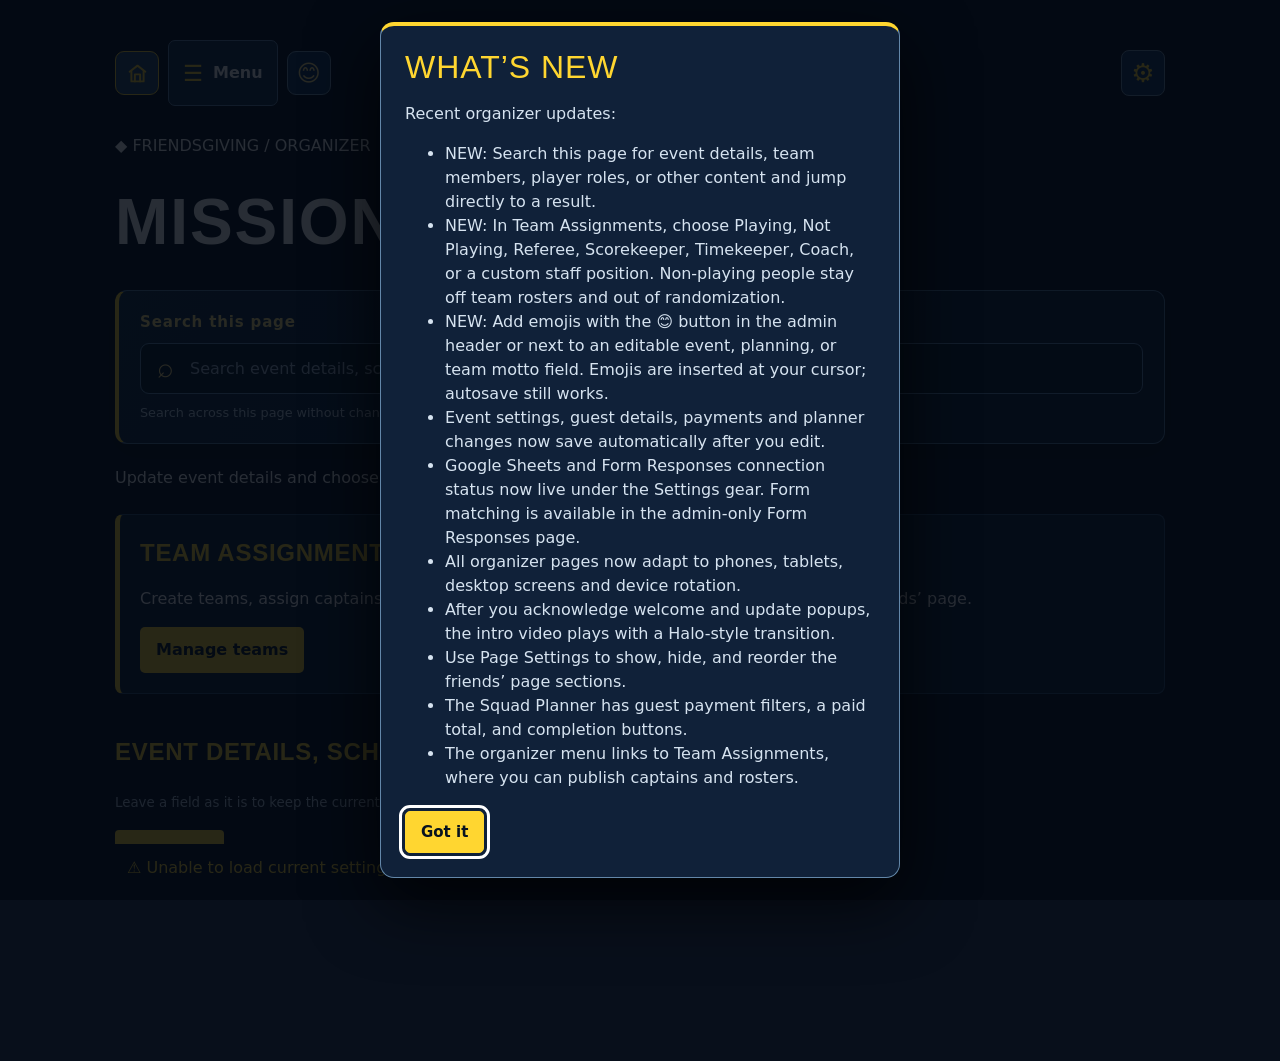
==== commit 213f000d: "Announce contextual site search in organizer What's New on admin/index.html" ====
--- a/admin/index.html
+++ b/admin/index.html
@@ -6,4 +6,4 @@
 .admin-top .admin-home[aria-current="page"]{background:#284b69;border-color:#ffd630}
 .admin-top .admin-home svg{display:block;flex-shrink:0}
 @media(max-width:420px){.admin-top .admin-nav-left{gap:7px}.admin-top .admin-home{flex-basis:42px;width:42px;height:42px}}
-</style><link rel="stylesheet" href="/responsive.css"><script defer src="/device-layout.js"></script><link rel="stylesheet" href="/admin-opening.css"><link rel="stylesheet" href="/admin-connections.css"><link rel="icon" type="image/png" sizes="64x64" href="/favicon.png?v=20261102-exact-upload"><link rel="shortcut icon" href="/favicon.ico?v=20261102-exact-upload"><link rel="apple-touch-icon" sizes="180x180" href="/icons/apple-touch-icon.png?v=20261102-exact-upload"><link rel="manifest" href="/admin/manifest.webmanifest?v=20261102-ios-separate"><meta name="apple-mobile-web-app-capable" content="yes"><meta name="mobile-web-app-capable" content="yes"><meta name="apple-mobile-web-app-title" content="FG Admin"><meta name="apple-mobile-web-app-status-bar-style" content="black-translucent"><link rel="stylesheet" href="/emoji-picker.css?v=20261103"><link rel="stylesheet" href="/site-search.css?v=20261103-search1"></head><body><div id="fgLoader" role="status" aria-label="Friendsgiving admin opening animation"><video id="fgOpeningVideo" src="/friendsgiving-intro.mp4" muted playsinline webkit-playsinline preload="metadata" aria-label="Friendsgiving opening video"></video><div class="intro-fallback" aria-hidden="true"><div class="halo-ring"></div><strong>MISSION CONTROL</strong><span>Initializing Friendsgiving</span></div><button class="skip" id="fgSkip" type="button">Skip intro</button></div><main><header class="admin-top"><div class="admin-nav-left"><a class="admin-home" href="/admin/" aria-label="Home — Mission Control" title="Go to Mission Control" aria-current="page"><svg aria-hidden="true" width="21" height="21" viewBox="0 0 24 24" fill="none" stroke="currentColor" stroke-width="2.2" stroke-linecap="round" stroke-linejoin="round"><path d="m3 10 9-7 9 7"/><path d="M5 9.5V21h14V9.5"/><path d="M9 21v-8h6v8"/></svg></a><details class="menu-wrap"><summary aria-label="Open organizer navigation"><span class="menu-icon" aria-hidden="true">☰</span> Menu</summary><nav class="menu-list" aria-label="Organizer navigation"><a href="/admin/">Mission Control<span class="menu-desc">Edit the friends’ page</span></a><a href="/admin/planner">Friendsgiving Planner<span class="menu-desc">Guests, payments, food, games and more</span></a><a href="/admin/teams">Team Assignments<span class="menu-desc">Create teams, captions, captains and rosters</span></a><a href="/admin/responses">Form Responses<span class="menu-desc">Match form respondents to existing guests</span></a><a href="/">Friends’ page<span class="menu-desc">View the event page</span></a></nav></details><button type="button" class="fg-emoji-launch" data-fg-emoji-open aria-label="Open emoji picker" title="Add emojis to editable text">😊</button></div><button type="button" class="settings-button" id="openSettings" aria-label="Page settings" title="Page settings" disabled><span aria-hidden="true">⚙</span></button></header><p>◆ FRIENDSGIVING / ORGANIZER</p><h1>Mission Control.</h1><p>Update event details and choose what friends see. All changes autosave to the cloud.</p><dialog id="pageSettings" aria-labelledby="settingsTitle"><h2 id="settingsTitle">Main page sections</h2><p>Choose which sections friends can see, and use the arrows to change their order. Changes save automatically.</p><div class="panel" id="sections"></div><div class="admin-revisit"><p>Help and updates</p><button type="button" data-admin-updates>What’s new</button><button type="button" data-admin-about>About this page</button></div><p class="settings-status" id="settingsStatus" role="status" aria-live="polite"></p><div class="settings-actions"><button type="button" id="saveSettings">Save now</button><button type="button" class="secondary" id="closeSettings">Done</button></div></dialog><div class="panel" style="margin:24px 0;border-left:5px solid #ffd630"><h2 style="margin:0;color:#ffd630">Team assignments</h2><p>Create teams, assign captains, and organize every guest. Published teams appear on the friends’ page.</p><a href="/admin/teams" style="display:inline-block;background:#ffd630;color:#08131f;padding:11px 16px;border-radius:5px;text-decoration:none;font-weight:800">Manage teams</a></div><form id="editor"><h2>Event details, schedule, games &amp; food</h2><p><small>Leave a field as it is to keep the current wording. Use 😊 to add emojis to text and messages.</small></p><div id="fields"></div><button type="submit">Save now</button><p id="message" role="status" aria-live="polite">Loading current details…</p></form></main><dialog class="admin-pop" id="adminUpdates" aria-labelledby="adminUpdatesTitle"><h2 id="adminUpdatesTitle">What’s new</h2><p>Recent organizer updates:</p><ul><li>NEW: In Team Assignments, choose Playing, Not Playing, Referee, Scorekeeper, Timekeeper, Coach, or a custom staff position. Non-playing people stay off team rosters and out of randomization.</li><li>NEW: Add emojis with the 😊 button in the admin header or next to an editable event, planning, or team motto field. Emojis are inserted at your cursor; autosave still works.</li><li>Event settings, guest details, payments and planner changes now save automatically after you edit.</li><li>Google Sheets and Form Responses connection status now live under the Settings gear. Form matching is available in the admin-only Form Responses page.</li><li>All organizer pages now adapt to phones, tablets, desktop screens and device rotation.</li><li>After you acknowledge welcome and update popups, the intro video plays with a Halo-style transition.</li><li>Use Page Settings to show, hide, and reorder the friends’ page sections.</li><li>The Squad Planner has guest payment filters, a paid total, and completion buttons.</li><li>The organizer menu links to Team Assignments, where you can publish captains and rosters.</li></ul><button type="button" id="adminUpdatesDone">Got it</button></dialog><dialog class="admin-pop" id="adminAbout" aria-labelledby="adminAboutTitle"><h2 id="adminAboutTitle">Welcome, organizer</h2><p id="adminAboutText"></p><p>Use the menu to move between organizer pages. Changes to the planner do not update the Google Sheet or friends’ page automatically.</p><label><input type="checkbox" id="adminHideAbout"> Don’t show this introduction again</label><button type="button" id="adminAboutDone">I understand</button></dialog><script src="/admin-connections.js"></script><script src="/site-search.js?v=20261103-search1"></script><script src="/admin-editor.js"></script><script src="/admin-opening.js"></script><script src="/admin-welcome.js"></script><script src="/ios-install.js"></script><script defer src="/emoji-picker.js?v=20261103"></script></body></html>+</style><link rel="stylesheet" href="/responsive.css"><script defer src="/device-layout.js"></script><link rel="stylesheet" href="/admin-opening.css"><link rel="stylesheet" href="/admin-connections.css"><link rel="icon" type="image/png" sizes="64x64" href="/favicon.png?v=20261102-exact-upload"><link rel="shortcut icon" href="/favicon.ico?v=20261102-exact-upload"><link rel="apple-touch-icon" sizes="180x180" href="/icons/apple-touch-icon.png?v=20261102-exact-upload"><link rel="manifest" href="/admin/manifest.webmanifest?v=20261102-ios-separate"><meta name="apple-mobile-web-app-capable" content="yes"><meta name="mobile-web-app-capable" content="yes"><meta name="apple-mobile-web-app-title" content="FG Admin"><meta name="apple-mobile-web-app-status-bar-style" content="black-translucent"><link rel="stylesheet" href="/emoji-picker.css?v=20261103"><link rel="stylesheet" href="/site-search.css?v=20261103-search1"></head><body><div id="fgLoader" role="status" aria-label="Friendsgiving admin opening animation"><video id="fgOpeningVideo" src="/friendsgiving-intro.mp4" muted playsinline webkit-playsinline preload="metadata" aria-label="Friendsgiving opening video"></video><div class="intro-fallback" aria-hidden="true"><div class="halo-ring"></div><strong>MISSION CONTROL</strong><span>Initializing Friendsgiving</span></div><button class="skip" id="fgSkip" type="button">Skip intro</button></div><main><header class="admin-top"><div class="admin-nav-left"><a class="admin-home" href="/admin/" aria-label="Home — Mission Control" title="Go to Mission Control" aria-current="page"><svg aria-hidden="true" width="21" height="21" viewBox="0 0 24 24" fill="none" stroke="currentColor" stroke-width="2.2" stroke-linecap="round" stroke-linejoin="round"><path d="m3 10 9-7 9 7"/><path d="M5 9.5V21h14V9.5"/><path d="M9 21v-8h6v8"/></svg></a><details class="menu-wrap"><summary aria-label="Open organizer navigation"><span class="menu-icon" aria-hidden="true">☰</span> Menu</summary><nav class="menu-list" aria-label="Organizer navigation"><a href="/admin/">Mission Control<span class="menu-desc">Edit the friends’ page</span></a><a href="/admin/planner">Friendsgiving Planner<span class="menu-desc">Guests, payments, food, games and more</span></a><a href="/admin/teams">Team Assignments<span class="menu-desc">Create teams, captions, captains and rosters</span></a><a href="/admin/responses">Form Responses<span class="menu-desc">Match form respondents to existing guests</span></a><a href="/">Friends’ page<span class="menu-desc">View the event page</span></a></nav></details><button type="button" class="fg-emoji-launch" data-fg-emoji-open aria-label="Open emoji picker" title="Add emojis to editable text">😊</button></div><button type="button" class="settings-button" id="openSettings" aria-label="Page settings" title="Page settings" disabled><span aria-hidden="true">⚙</span></button></header><p>◆ FRIENDSGIVING / ORGANIZER</p><h1>Mission Control.</h1><p>Update event details and choose what friends see. All changes autosave to the cloud.</p><dialog id="pageSettings" aria-labelledby="settingsTitle"><h2 id="settingsTitle">Main page sections</h2><p>Choose which sections friends can see, and use the arrows to change their order. Changes save automatically.</p><div class="panel" id="sections"></div><div class="admin-revisit"><p>Help and updates</p><button type="button" data-admin-updates>What’s new</button><button type="button" data-admin-about>About this page</button></div><p class="settings-status" id="settingsStatus" role="status" aria-live="polite"></p><div class="settings-actions"><button type="button" id="saveSettings">Save now</button><button type="button" class="secondary" id="closeSettings">Done</button></div></dialog><div class="panel" style="margin:24px 0;border-left:5px solid #ffd630"><h2 style="margin:0;color:#ffd630">Team assignments</h2><p>Create teams, assign captains, and organize every guest. Published teams appear on the friends’ page.</p><a href="/admin/teams" style="display:inline-block;background:#ffd630;color:#08131f;padding:11px 16px;border-radius:5px;text-decoration:none;font-weight:800">Manage teams</a></div><form id="editor"><h2>Event details, schedule, games &amp; food</h2><p><small>Leave a field as it is to keep the current wording. Use 😊 to add emojis to text and messages.</small></p><div id="fields"></div><button type="submit">Save now</button><p id="message" role="status" aria-live="polite">Loading current details…</p></form></main><dialog class="admin-pop" id="adminUpdates" aria-labelledby="adminUpdatesTitle"><h2 id="adminUpdatesTitle">What’s new</h2><p>Recent organizer updates:</p><ul><li>NEW: Search this page for event details, team members, player roles, or other content and jump directly to a result.</li><li>NEW: In Team Assignments, choose Playing, Not Playing, Referee, Scorekeeper, Timekeeper, Coach, or a custom staff position. Non-playing people stay off team rosters and out of randomization.</li><li>NEW: Add emojis with the 😊 button in the admin header or next to an editable event, planning, or team motto field. Emojis are inserted at your cursor; autosave still works.</li><li>Event settings, guest details, payments and planner changes now save automatically after you edit.</li><li>Google Sheets and Form Responses connection status now live under the Settings gear. Form matching is available in the admin-only Form Responses page.</li><li>All organizer pages now adapt to phones, tablets, desktop screens and device rotation.</li><li>After you acknowledge welcome and update popups, the intro video plays with a Halo-style transition.</li><li>Use Page Settings to show, hide, and reorder the friends’ page sections.</li><li>The Squad Planner has guest payment filters, a paid total, and completion buttons.</li><li>The organizer menu links to Team Assignments, where you can publish captains and rosters.</li></ul><button type="button" id="adminUpdatesDone">Got it</button></dialog><dialog class="admin-pop" id="adminAbout" aria-labelledby="adminAboutTitle"><h2 id="adminAboutTitle">Welcome, organizer</h2><p id="adminAboutText"></p><p>Use the menu to move between organizer pages. Changes to the planner do not update the Google Sheet or friends’ page automatically.</p><label><input type="checkbox" id="adminHideAbout"> Don’t show this introduction again</label><button type="button" id="adminAboutDone">I understand</button></dialog><script src="/admin-connections.js"></script><script src="/site-search.js?v=20261103-search1"></script><script src="/admin-editor.js"></script><script src="/admin-opening.js"></script><script src="/admin-welcome.js"></script><script src="/ios-install.js"></script><script defer src="/emoji-picker.js?v=20261103"></script></body></html>
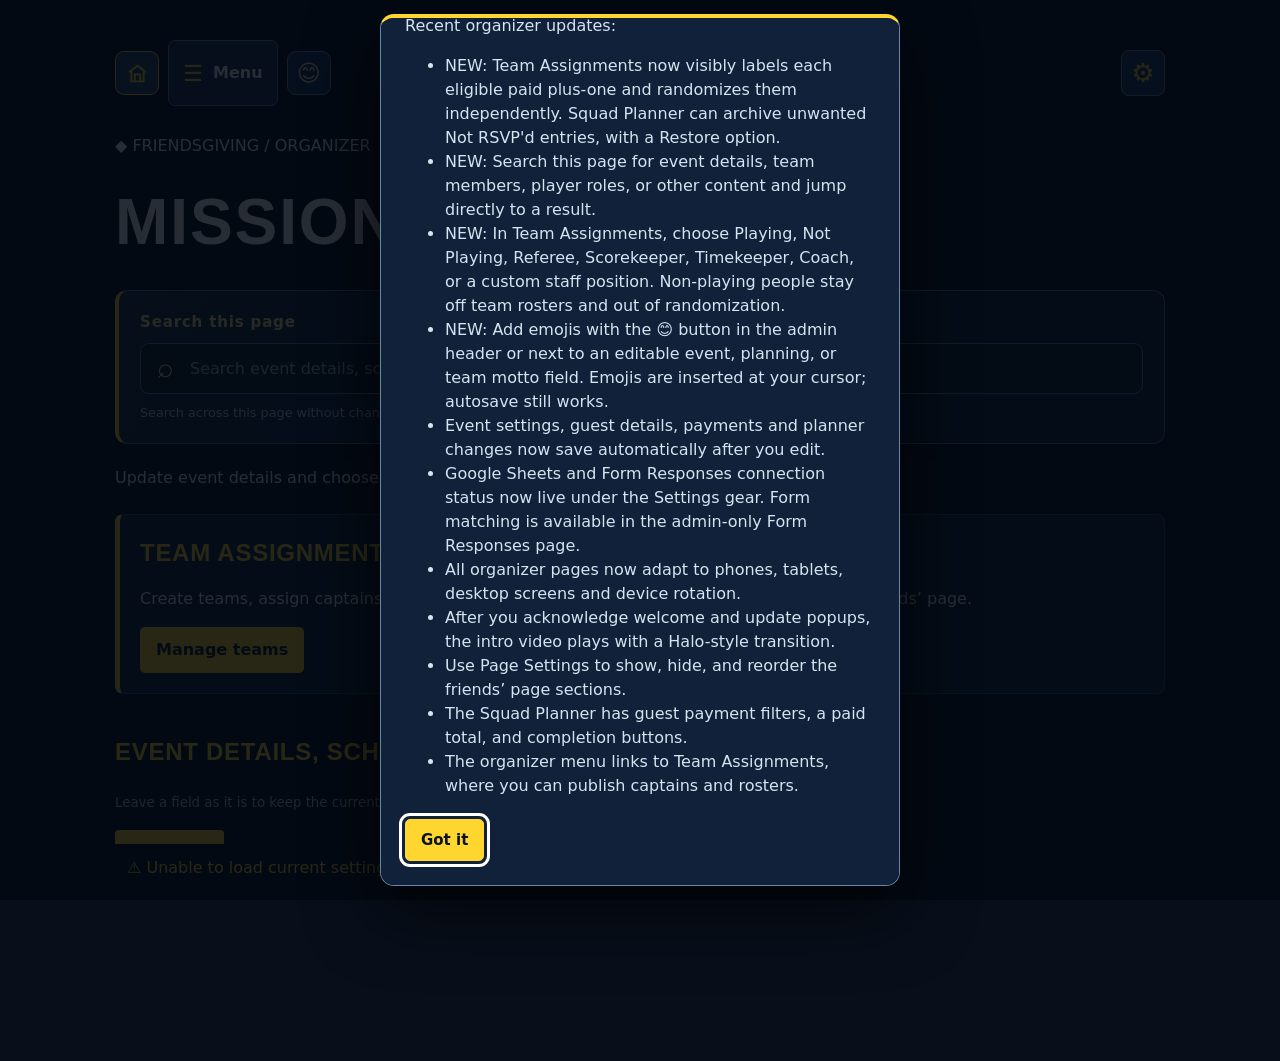
==== commit 65f34417: "Update Friendsgiving What's New to explain plus-one shuffle and recoverable Not RSVP'd deletion" ====
--- a/admin/index.html
+++ b/admin/index.html
@@ -6,4 +6,4 @@
 .admin-top .admin-home[aria-current="page"]{background:#284b69;border-color:#ffd630}
 .admin-top .admin-home svg{display:block;flex-shrink:0}
 @media(max-width:420px){.admin-top .admin-nav-left{gap:7px}.admin-top .admin-home{flex-basis:42px;width:42px;height:42px}}
-</style><link rel="stylesheet" href="/responsive.css"><script defer src="/device-layout.js"></script><link rel="stylesheet" href="/admin-opening.css"><link rel="stylesheet" href="/admin-connections.css"><link rel="icon" type="image/png" sizes="64x64" href="/favicon.png?v=20261102-exact-upload"><link rel="shortcut icon" href="/favicon.ico?v=20261102-exact-upload"><link rel="apple-touch-icon" sizes="180x180" href="/icons/apple-touch-icon.png?v=20261102-exact-upload"><link rel="manifest" href="/admin/manifest.webmanifest?v=20261102-ios-separate"><meta name="apple-mobile-web-app-capable" content="yes"><meta name="mobile-web-app-capable" content="yes"><meta name="apple-mobile-web-app-title" content="FG Admin"><meta name="apple-mobile-web-app-status-bar-style" content="black-translucent"><link rel="stylesheet" href="/emoji-picker.css?v=20261103"><link rel="stylesheet" href="/site-search.css?v=20261103-search1"></head><body><div id="fgLoader" role="status" aria-label="Friendsgiving admin opening animation"><video id="fgOpeningVideo" src="/friendsgiving-intro.mp4" muted playsinline webkit-playsinline preload="metadata" aria-label="Friendsgiving opening video"></video><div class="intro-fallback" aria-hidden="true"><div class="halo-ring"></div><strong>MISSION CONTROL</strong><span>Initializing Friendsgiving</span></div><button class="skip" id="fgSkip" type="button">Skip intro</button></div><main><header class="admin-top"><div class="admin-nav-left"><a class="admin-home" href="/admin/" aria-label="Home — Mission Control" title="Go to Mission Control" aria-current="page"><svg aria-hidden="true" width="21" height="21" viewBox="0 0 24 24" fill="none" stroke="currentColor" stroke-width="2.2" stroke-linecap="round" stroke-linejoin="round"><path d="m3 10 9-7 9 7"/><path d="M5 9.5V21h14V9.5"/><path d="M9 21v-8h6v8"/></svg></a><details class="menu-wrap"><summary aria-label="Open organizer navigation"><span class="menu-icon" aria-hidden="true">☰</span> Menu</summary><nav class="menu-list" aria-label="Organizer navigation"><a href="/admin/">Mission Control<span class="menu-desc">Edit the friends’ page</span></a><a href="/admin/planner">Friendsgiving Planner<span class="menu-desc">Guests, payments, food, games and more</span></a><a href="/admin/teams">Team Assignments<span class="menu-desc">Create teams, captions, captains and rosters</span></a><a href="/admin/responses">Form Responses<span class="menu-desc">Match form respondents to existing guests</span></a><a href="/">Friends’ page<span class="menu-desc">View the event page</span></a></nav></details><button type="button" class="fg-emoji-launch" data-fg-emoji-open aria-label="Open emoji picker" title="Add emojis to editable text">😊</button></div><button type="button" class="settings-button" id="openSettings" aria-label="Page settings" title="Page settings" disabled><span aria-hidden="true">⚙</span></button></header><p>◆ FRIENDSGIVING / ORGANIZER</p><h1>Mission Control.</h1><p>Update event details and choose what friends see. All changes autosave to the cloud.</p><dialog id="pageSettings" aria-labelledby="settingsTitle"><h2 id="settingsTitle">Main page sections</h2><p>Choose which sections friends can see, and use the arrows to change their order. Changes save automatically.</p><div class="panel" id="sections"></div><div class="admin-revisit"><p>Help and updates</p><button type="button" data-admin-updates>What’s new</button><button type="button" data-admin-about>About this page</button></div><p class="settings-status" id="settingsStatus" role="status" aria-live="polite"></p><div class="settings-actions"><button type="button" id="saveSettings">Save now</button><button type="button" class="secondary" id="closeSettings">Done</button></div></dialog><div class="panel" style="margin:24px 0;border-left:5px solid #ffd630"><h2 style="margin:0;color:#ffd630">Team assignments</h2><p>Create teams, assign captains, and organize every guest. Published teams appear on the friends’ page.</p><a href="/admin/teams" style="display:inline-block;background:#ffd630;color:#08131f;padding:11px 16px;border-radius:5px;text-decoration:none;font-weight:800">Manage teams</a></div><form id="editor"><h2>Event details, schedule, games &amp; food</h2><p><small>Leave a field as it is to keep the current wording. Use 😊 to add emojis to text and messages.</small></p><div id="fields"></div><button type="submit">Save now</button><p id="message" role="status" aria-live="polite">Loading current details…</p></form></main><dialog class="admin-pop" id="adminUpdates" aria-labelledby="adminUpdatesTitle"><h2 id="adminUpdatesTitle">What’s new</h2><p>Recent organizer updates:</p><ul><li>NEW: Search this page for event details, team members, player roles, or other content and jump directly to a result.</li><li>NEW: In Team Assignments, choose Playing, Not Playing, Referee, Scorekeeper, Timekeeper, Coach, or a custom staff position. Non-playing people stay off team rosters and out of randomization.</li><li>NEW: Add emojis with the 😊 button in the admin header or next to an editable event, planning, or team motto field. Emojis are inserted at your cursor; autosave still works.</li><li>Event settings, guest details, payments and planner changes now save automatically after you edit.</li><li>Google Sheets and Form Responses connection status now live under the Settings gear. Form matching is available in the admin-only Form Responses page.</li><li>All organizer pages now adapt to phones, tablets, desktop screens and device rotation.</li><li>After you acknowledge welcome and update popups, the intro video plays with a Halo-style transition.</li><li>Use Page Settings to show, hide, and reorder the friends’ page sections.</li><li>The Squad Planner has guest payment filters, a paid total, and completion buttons.</li><li>The organizer menu links to Team Assignments, where you can publish captains and rosters.</li></ul><button type="button" id="adminUpdatesDone">Got it</button></dialog><dialog class="admin-pop" id="adminAbout" aria-labelledby="adminAboutTitle"><h2 id="adminAboutTitle">Welcome, organizer</h2><p id="adminAboutText"></p><p>Use the menu to move between organizer pages. Changes to the planner do not update the Google Sheet or friends’ page automatically.</p><label><input type="checkbox" id="adminHideAbout"> Don’t show this introduction again</label><button type="button" id="adminAboutDone">I understand</button></dialog><script src="/admin-connections.js"></script><script src="/site-search.js?v=20261103-search1"></script><script src="/admin-editor.js"></script><script src="/admin-opening.js"></script><script src="/admin-welcome.js"></script><script src="/ios-install.js"></script><script defer src="/emoji-picker.js?v=20261103"></script></body></html>+</style><link rel="stylesheet" href="/responsive.css"><script defer src="/device-layout.js"></script><link rel="stylesheet" href="/admin-opening.css"><link rel="stylesheet" href="/admin-connections.css"><link rel="icon" type="image/png" sizes="64x64" href="/favicon.png?v=20261102-exact-upload"><link rel="shortcut icon" href="/favicon.ico?v=20261102-exact-upload"><link rel="apple-touch-icon" sizes="180x180" href="/icons/apple-touch-icon.png?v=20261102-exact-upload"><link rel="manifest" href="/admin/manifest.webmanifest?v=20261102-ios-separate"><meta name="apple-mobile-web-app-capable" content="yes"><meta name="mobile-web-app-capable" content="yes"><meta name="apple-mobile-web-app-title" content="FG Admin"><meta name="apple-mobile-web-app-status-bar-style" content="black-translucent"><link rel="stylesheet" href="/emoji-picker.css?v=20261103"><link rel="stylesheet" href="/site-search.css?v=20261103-search1"></head><body><div id="fgLoader" role="status" aria-label="Friendsgiving admin opening animation"><video id="fgOpeningVideo" src="/friendsgiving-intro.mp4" muted playsinline webkit-playsinline preload="metadata" aria-label="Friendsgiving opening video"></video><div class="intro-fallback" aria-hidden="true"><div class="halo-ring"></div><strong>MISSION CONTROL</strong><span>Initializing Friendsgiving</span></div><button class="skip" id="fgSkip" type="button">Skip intro</button></div><main><header class="admin-top"><div class="admin-nav-left"><a class="admin-home" href="/admin/" aria-label="Home — Mission Control" title="Go to Mission Control" aria-current="page"><svg aria-hidden="true" width="21" height="21" viewBox="0 0 24 24" fill="none" stroke="currentColor" stroke-width="2.2" stroke-linecap="round" stroke-linejoin="round"><path d="m3 10 9-7 9 7"/><path d="M5 9.5V21h14V9.5"/><path d="M9 21v-8h6v8"/></svg></a><details class="menu-wrap"><summary aria-label="Open organizer navigation"><span class="menu-icon" aria-hidden="true">☰</span> Menu</summary><nav class="menu-list" aria-label="Organizer navigation"><a href="/admin/">Mission Control<span class="menu-desc">Edit the friends’ page</span></a><a href="/admin/planner">Friendsgiving Planner<span class="menu-desc">Guests, payments, food, games and more</span></a><a href="/admin/teams">Team Assignments<span class="menu-desc">Create teams, captions, captains and rosters</span></a><a href="/admin/responses">Form Responses<span class="menu-desc">Match form respondents to existing guests</span></a><a href="/">Friends’ page<span class="menu-desc">View the event page</span></a></nav></details><button type="button" class="fg-emoji-launch" data-fg-emoji-open aria-label="Open emoji picker" title="Add emojis to editable text">😊</button></div><button type="button" class="settings-button" id="openSettings" aria-label="Page settings" title="Page settings" disabled><span aria-hidden="true">⚙</span></button></header><p>◆ FRIENDSGIVING / ORGANIZER</p><h1>Mission Control.</h1><p>Update event details and choose what friends see. All changes autosave to the cloud.</p><dialog id="pageSettings" aria-labelledby="settingsTitle"><h2 id="settingsTitle">Main page sections</h2><p>Choose which sections friends can see, and use the arrows to change their order. Changes save automatically.</p><div class="panel" id="sections"></div><div class="admin-revisit"><p>Help and updates</p><button type="button" data-admin-updates>What’s new</button><button type="button" data-admin-about>About this page</button></div><p class="settings-status" id="settingsStatus" role="status" aria-live="polite"></p><div class="settings-actions"><button type="button" id="saveSettings">Save now</button><button type="button" class="secondary" id="closeSettings">Done</button></div></dialog><div class="panel" style="margin:24px 0;border-left:5px solid #ffd630"><h2 style="margin:0;color:#ffd630">Team assignments</h2><p>Create teams, assign captains, and organize every guest. Published teams appear on the friends’ page.</p><a href="/admin/teams" style="display:inline-block;background:#ffd630;color:#08131f;padding:11px 16px;border-radius:5px;text-decoration:none;font-weight:800">Manage teams</a></div><form id="editor"><h2>Event details, schedule, games &amp; food</h2><p><small>Leave a field as it is to keep the current wording. Use 😊 to add emojis to text and messages.</small></p><div id="fields"></div><button type="submit">Save now</button><p id="message" role="status" aria-live="polite">Loading current details…</p></form></main><dialog class="admin-pop" id="adminUpdates" aria-labelledby="adminUpdatesTitle"><h2 id="adminUpdatesTitle">What’s new</h2><p>Recent organizer updates:</p><ul><li>NEW: Team Assignments now visibly labels each eligible paid plus-one and randomizes them independently. Squad Planner can archive unwanted Not RSVP'd entries, with a Restore option.</li><li>NEW: Search this page for event details, team members, player roles, or other content and jump directly to a result.</li><li>NEW: In Team Assignments, choose Playing, Not Playing, Referee, Scorekeeper, Timekeeper, Coach, or a custom staff position. Non-playing people stay off team rosters and out of randomization.</li><li>NEW: Add emojis with the 😊 button in the admin header or next to an editable event, planning, or team motto field. Emojis are inserted at your cursor; autosave still works.</li><li>Event settings, guest details, payments and planner changes now save automatically after you edit.</li><li>Google Sheets and Form Responses connection status now live under the Settings gear. Form matching is available in the admin-only Form Responses page.</li><li>All organizer pages now adapt to phones, tablets, desktop screens and device rotation.</li><li>After you acknowledge welcome and update popups, the intro video plays with a Halo-style transition.</li><li>Use Page Settings to show, hide, and reorder the friends’ page sections.</li><li>The Squad Planner has guest payment filters, a paid total, and completion buttons.</li><li>The organizer menu links to Team Assignments, where you can publish captains and rosters.</li></ul><button type="button" id="adminUpdatesDone">Got it</button></dialog><dialog class="admin-pop" id="adminAbout" aria-labelledby="adminAboutTitle"><h2 id="adminAboutTitle">Welcome, organizer</h2><p id="adminAboutText"></p><p>Use the menu to move between organizer pages. Changes to the planner do not update the Google Sheet or friends’ page automatically.</p><label><input type="checkbox" id="adminHideAbout"> Don’t show this introduction again</label><button type="button" id="adminAboutDone">I understand</button></dialog><script src="/admin-connections.js"></script><script src="/site-search.js?v=20261103-search1"></script><script src="/admin-editor.js"></script><script src="/admin-opening.js"></script><script src="/admin-welcome.js"></script><script src="/ios-install.js"></script><script defer src="/emoji-picker.js?v=20261103"></script></body></html>
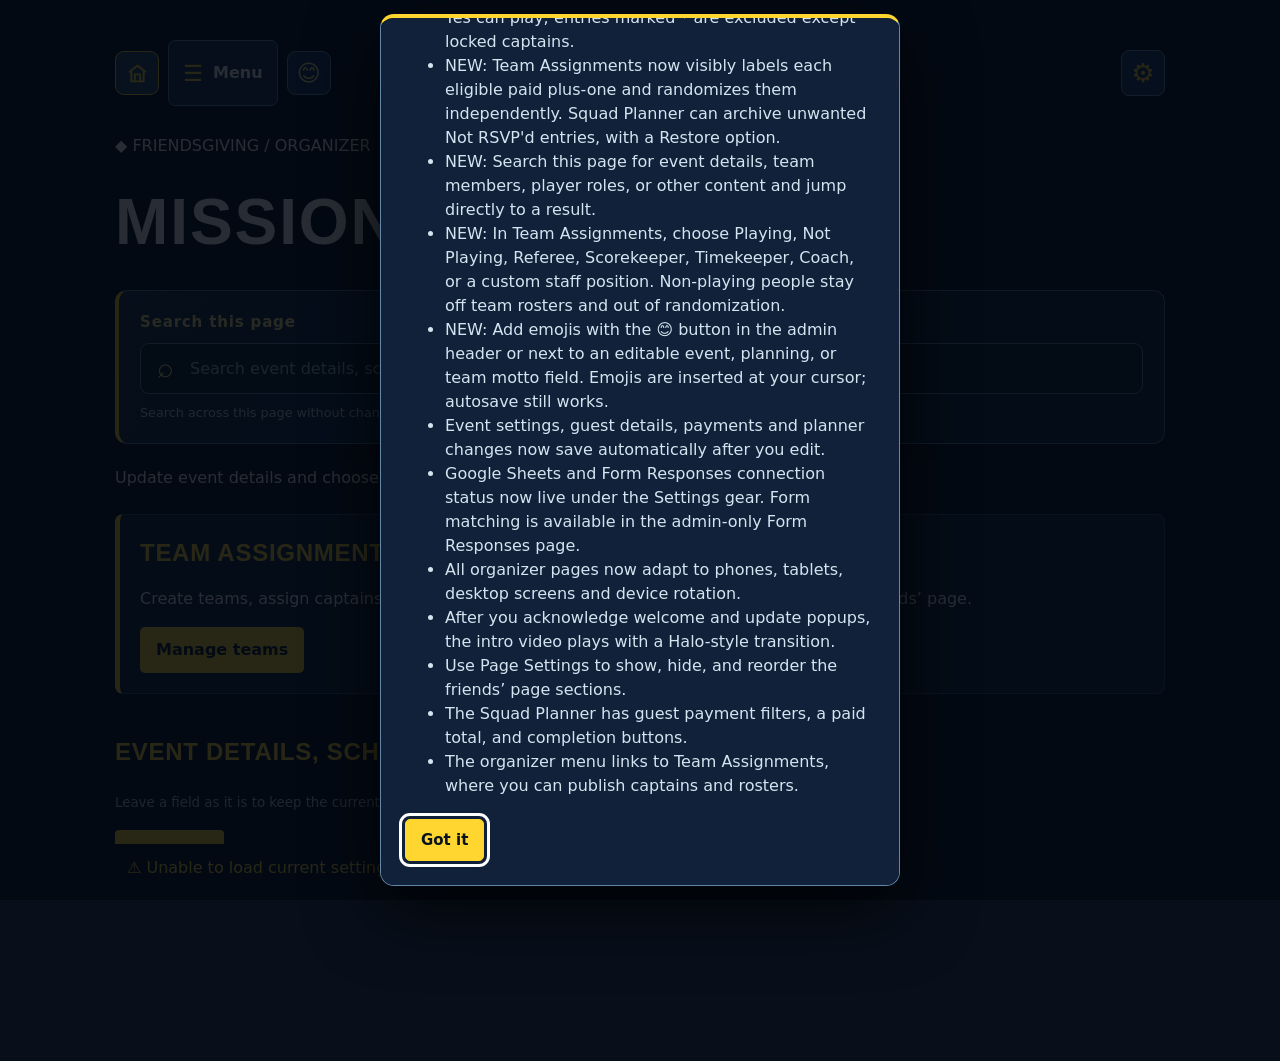
==== commit 2880aab9: "Announce Guest List-only paid RSVP team rules" ====
--- a/admin/index.html
+++ b/admin/index.html
@@ -6,4 +6,4 @@
 .admin-top .admin-home[aria-current="page"]{background:#284b69;border-color:#ffd630}
 .admin-top .admin-home svg{display:block;flex-shrink:0}
 @media(max-width:420px){.admin-top .admin-nav-left{gap:7px}.admin-top .admin-home{flex-basis:42px;width:42px;height:42px}}
-</style><link rel="stylesheet" href="/responsive.css"><script defer src="/device-layout.js"></script><link rel="stylesheet" href="/admin-opening.css"><link rel="stylesheet" href="/admin-connections.css"><link rel="icon" type="image/png" sizes="64x64" href="/favicon.png?v=20261102-exact-upload"><link rel="shortcut icon" href="/favicon.ico?v=20261102-exact-upload"><link rel="apple-touch-icon" sizes="180x180" href="/icons/apple-touch-icon.png?v=20261102-exact-upload"><link rel="manifest" href="/admin/manifest.webmanifest?v=20261102-ios-separate"><meta name="apple-mobile-web-app-capable" content="yes"><meta name="mobile-web-app-capable" content="yes"><meta name="apple-mobile-web-app-title" content="FG Admin"><meta name="apple-mobile-web-app-status-bar-style" content="black-translucent"><link rel="stylesheet" href="/emoji-picker.css?v=20261103"><link rel="stylesheet" href="/site-search.css?v=20261103-search1"></head><body><div id="fgLoader" role="status" aria-label="Friendsgiving admin opening animation"><video id="fgOpeningVideo" src="/friendsgiving-intro.mp4" muted playsinline webkit-playsinline preload="metadata" aria-label="Friendsgiving opening video"></video><div class="intro-fallback" aria-hidden="true"><div class="halo-ring"></div><strong>MISSION CONTROL</strong><span>Initializing Friendsgiving</span></div><button class="skip" id="fgSkip" type="button">Skip intro</button></div><main><header class="admin-top"><div class="admin-nav-left"><a class="admin-home" href="/admin/" aria-label="Home — Mission Control" title="Go to Mission Control" aria-current="page"><svg aria-hidden="true" width="21" height="21" viewBox="0 0 24 24" fill="none" stroke="currentColor" stroke-width="2.2" stroke-linecap="round" stroke-linejoin="round"><path d="m3 10 9-7 9 7"/><path d="M5 9.5V21h14V9.5"/><path d="M9 21v-8h6v8"/></svg></a><details class="menu-wrap"><summary aria-label="Open organizer navigation"><span class="menu-icon" aria-hidden="true">☰</span> Menu</summary><nav class="menu-list" aria-label="Organizer navigation"><a href="/admin/">Mission Control<span class="menu-desc">Edit the friends’ page</span></a><a href="/admin/planner">Friendsgiving Planner<span class="menu-desc">Guests, payments, food, games and more</span></a><a href="/admin/teams">Team Assignments<span class="menu-desc">Create teams, captions, captains and rosters</span></a><a href="/admin/responses">Form Responses<span class="menu-desc">Match form respondents to existing guests</span></a><a href="/">Friends’ page<span class="menu-desc">View the event page</span></a></nav></details><button type="button" class="fg-emoji-launch" data-fg-emoji-open aria-label="Open emoji picker" title="Add emojis to editable text">😊</button></div><button type="button" class="settings-button" id="openSettings" aria-label="Page settings" title="Page settings" disabled><span aria-hidden="true">⚙</span></button></header><p>◆ FRIENDSGIVING / ORGANIZER</p><h1>Mission Control.</h1><p>Update event details and choose what friends see. All changes autosave to the cloud.</p><dialog id="pageSettings" aria-labelledby="settingsTitle"><h2 id="settingsTitle">Main page sections</h2><p>Choose which sections friends can see, and use the arrows to change their order. Changes save automatically.</p><div class="panel" id="sections"></div><div class="admin-revisit"><p>Help and updates</p><button type="button" data-admin-updates>What’s new</button><button type="button" data-admin-about>About this page</button></div><p class="settings-status" id="settingsStatus" role="status" aria-live="polite"></p><div class="settings-actions"><button type="button" id="saveSettings">Save now</button><button type="button" class="secondary" id="closeSettings">Done</button></div></dialog><div class="panel" style="margin:24px 0;border-left:5px solid #ffd630"><h2 style="margin:0;color:#ffd630">Team assignments</h2><p>Create teams, assign captains, and organize every guest. Published teams appear on the friends’ page.</p><a href="/admin/teams" style="display:inline-block;background:#ffd630;color:#08131f;padding:11px 16px;border-radius:5px;text-decoration:none;font-weight:800">Manage teams</a></div><form id="editor"><h2>Event details, schedule, games &amp; food</h2><p><small>Leave a field as it is to keep the current wording. Use 😊 to add emojis to text and messages.</small></p><div id="fields"></div><button type="submit">Save now</button><p id="message" role="status" aria-live="polite">Loading current details…</p></form></main><dialog class="admin-pop" id="adminUpdates" aria-labelledby="adminUpdatesTitle"><h2 id="adminUpdatesTitle">What’s new</h2><p>Recent organizer updates:</p><ul><li>NEW: Team Assignments now visibly labels each eligible paid plus-one and randomizes them independently. Squad Planner can archive unwanted Not RSVP'd entries, with a Restore option.</li><li>NEW: Search this page for event details, team members, player roles, or other content and jump directly to a result.</li><li>NEW: In Team Assignments, choose Playing, Not Playing, Referee, Scorekeeper, Timekeeper, Coach, or a custom staff position. Non-playing people stay off team rosters and out of randomization.</li><li>NEW: Add emojis with the 😊 button in the admin header or next to an editable event, planning, or team motto field. Emojis are inserted at your cursor; autosave still works.</li><li>Event settings, guest details, payments and planner changes now save automatically after you edit.</li><li>Google Sheets and Form Responses connection status now live under the Settings gear. Form matching is available in the admin-only Form Responses page.</li><li>All organizer pages now adapt to phones, tablets, desktop screens and device rotation.</li><li>After you acknowledge welcome and update popups, the intro video plays with a Halo-style transition.</li><li>Use Page Settings to show, hide, and reorder the friends’ page sections.</li><li>The Squad Planner has guest payment filters, a paid total, and completion buttons.</li><li>The organizer menu links to Team Assignments, where you can publish captains and rosters.</li></ul><button type="button" id="adminUpdatesDone">Got it</button></dialog><dialog class="admin-pop" id="adminAbout" aria-labelledby="adminAboutTitle"><h2 id="adminAboutTitle">Welcome, organizer</h2><p id="adminAboutText"></p><p>Use the menu to move between organizer pages. Changes to the planner do not update the Google Sheet or friends’ page automatically.</p><label><input type="checkbox" id="adminHideAbout"> Don’t show this introduction again</label><button type="button" id="adminAboutDone">I understand</button></dialog><script src="/admin-connections.js"></script><script src="/site-search.js?v=20261103-search1"></script><script src="/admin-editor.js"></script><script src="/admin-opening.js"></script><script src="/admin-welcome.js"></script><script src="/ios-install.js"></script><script defer src="/emoji-picker.js?v=20261103"></script></body></html>+</style><link rel="stylesheet" href="/responsive.css"><script defer src="/device-layout.js"></script><link rel="stylesheet" href="/admin-opening.css"><link rel="stylesheet" href="/admin-connections.css"><link rel="icon" type="image/png" sizes="64x64" href="/favicon.png?v=20261102-exact-upload"><link rel="shortcut icon" href="/favicon.ico?v=20261102-exact-upload"><link rel="apple-touch-icon" sizes="180x180" href="/icons/apple-touch-icon.png?v=20261102-exact-upload"><link rel="manifest" href="/admin/manifest.webmanifest?v=20261102-ios-separate"><meta name="apple-mobile-web-app-capable" content="yes"><meta name="mobile-web-app-capable" content="yes"><meta name="apple-mobile-web-app-title" content="FG Admin"><meta name="apple-mobile-web-app-status-bar-style" content="black-translucent"><link rel="stylesheet" href="/emoji-picker.css?v=20261103"><link rel="stylesheet" href="/site-search.css?v=20261103-search1"></head><body><div id="fgLoader" role="status" aria-label="Friendsgiving admin opening animation"><video id="fgOpeningVideo" src="/friendsgiving-intro.mp4" muted playsinline webkit-playsinline preload="metadata" aria-label="Friendsgiving opening video"></video><div class="intro-fallback" aria-hidden="true"><div class="halo-ring"></div><strong>MISSION CONTROL</strong><span>Initializing Friendsgiving</span></div><button class="skip" id="fgSkip" type="button">Skip intro</button></div><main><header class="admin-top"><div class="admin-nav-left"><a class="admin-home" href="/admin/" aria-label="Home — Mission Control" title="Go to Mission Control" aria-current="page"><svg aria-hidden="true" width="21" height="21" viewBox="0 0 24 24" fill="none" stroke="currentColor" stroke-width="2.2" stroke-linecap="round" stroke-linejoin="round"><path d="m3 10 9-7 9 7"/><path d="M5 9.5V21h14V9.5"/><path d="M9 21v-8h6v8"/></svg></a><details class="menu-wrap"><summary aria-label="Open organizer navigation"><span class="menu-icon" aria-hidden="true">☰</span> Menu</summary><nav class="menu-list" aria-label="Organizer navigation"><a href="/admin/">Mission Control<span class="menu-desc">Edit the friends’ page</span></a><a href="/admin/planner">Friendsgiving Planner<span class="menu-desc">Guests, payments, food, games and more</span></a><a href="/admin/teams">Team Assignments<span class="menu-desc">Create teams, captions, captains and rosters</span></a><a href="/admin/responses">Form Responses<span class="menu-desc">Match form respondents to existing guests</span></a><a href="/">Friends’ page<span class="menu-desc">View the event page</span></a></nav></details><button type="button" class="fg-emoji-launch" data-fg-emoji-open aria-label="Open emoji picker" title="Add emojis to editable text">😊</button></div><button type="button" class="settings-button" id="openSettings" aria-label="Page settings" title="Page settings" disabled><span aria-hidden="true">⚙</span></button></header><p>◆ FRIENDSGIVING / ORGANIZER</p><h1>Mission Control.</h1><p>Update event details and choose what friends see. All changes autosave to the cloud.</p><dialog id="pageSettings" aria-labelledby="settingsTitle"><h2 id="settingsTitle">Main page sections</h2><p>Choose which sections friends can see, and use the arrows to change their order. Changes save automatically.</p><div class="panel" id="sections"></div><div class="admin-revisit"><p>Help and updates</p><button type="button" data-admin-updates>What’s new</button><button type="button" data-admin-about>About this page</button></div><p class="settings-status" id="settingsStatus" role="status" aria-live="polite"></p><div class="settings-actions"><button type="button" id="saveSettings">Save now</button><button type="button" class="secondary" id="closeSettings">Done</button></div></dialog><div class="panel" style="margin:24px 0;border-left:5px solid #ffd630"><h2 style="margin:0;color:#ffd630">Team assignments</h2><p>Create teams, assign captains, and organize every guest. Published teams appear on the friends’ page.</p><a href="/admin/teams" style="display:inline-block;background:#ffd630;color:#08131f;padding:11px 16px;border-radius:5px;text-decoration:none;font-weight:800">Manage teams</a></div><form id="editor"><h2>Event details, schedule, games &amp; food</h2><p><small>Leave a field as it is to keep the current wording. Use 😊 to add emojis to text and messages.</small></p><div id="fields"></div><button type="submit">Save now</button><p id="message" role="status" aria-live="polite">Loading current details…</p></form></main><dialog class="admin-pop" id="adminUpdates" aria-labelledby="adminUpdatesTitle"><h2 id="adminUpdatesTitle">What’s new</h2><p>Recent organizer updates:</p><ul><li>NEW: Team Assignments now uses the active Guest List alone. Only guests with RSVP = Yes and Paid = Yes can play; entries marked * are excluded except locked captains.</li><li>NEW: Team Assignments now visibly labels each eligible paid plus-one and randomizes them independently. Squad Planner can archive unwanted Not RSVP'd entries, with a Restore option.</li><li>NEW: Search this page for event details, team members, player roles, or other content and jump directly to a result.</li><li>NEW: In Team Assignments, choose Playing, Not Playing, Referee, Scorekeeper, Timekeeper, Coach, or a custom staff position. Non-playing people stay off team rosters and out of randomization.</li><li>NEW: Add emojis with the 😊 button in the admin header or next to an editable event, planning, or team motto field. Emojis are inserted at your cursor; autosave still works.</li><li>Event settings, guest details, payments and planner changes now save automatically after you edit.</li><li>Google Sheets and Form Responses connection status now live under the Settings gear. Form matching is available in the admin-only Form Responses page.</li><li>All organizer pages now adapt to phones, tablets, desktop screens and device rotation.</li><li>After you acknowledge welcome and update popups, the intro video plays with a Halo-style transition.</li><li>Use Page Settings to show, hide, and reorder the friends’ page sections.</li><li>The Squad Planner has guest payment filters, a paid total, and completion buttons.</li><li>The organizer menu links to Team Assignments, where you can publish captains and rosters.</li></ul><button type="button" id="adminUpdatesDone">Got it</button></dialog><dialog class="admin-pop" id="adminAbout" aria-labelledby="adminAboutTitle"><h2 id="adminAboutTitle">Welcome, organizer</h2><p id="adminAboutText"></p><p>Use the menu to move between organizer pages. Changes to the planner do not update the Google Sheet or friends’ page automatically.</p><label><input type="checkbox" id="adminHideAbout"> Don’t show this introduction again</label><button type="button" id="adminAboutDone">I understand</button></dialog><script src="/admin-connections.js"></script><script src="/site-search.js?v=20261103-search1"></script><script src="/admin-editor.js"></script><script src="/admin-opening.js"></script><script src="/admin-welcome.js"></script><script src="/ios-install.js"></script><script defer src="/emoji-picker.js?v=20261103"></script></body></html>
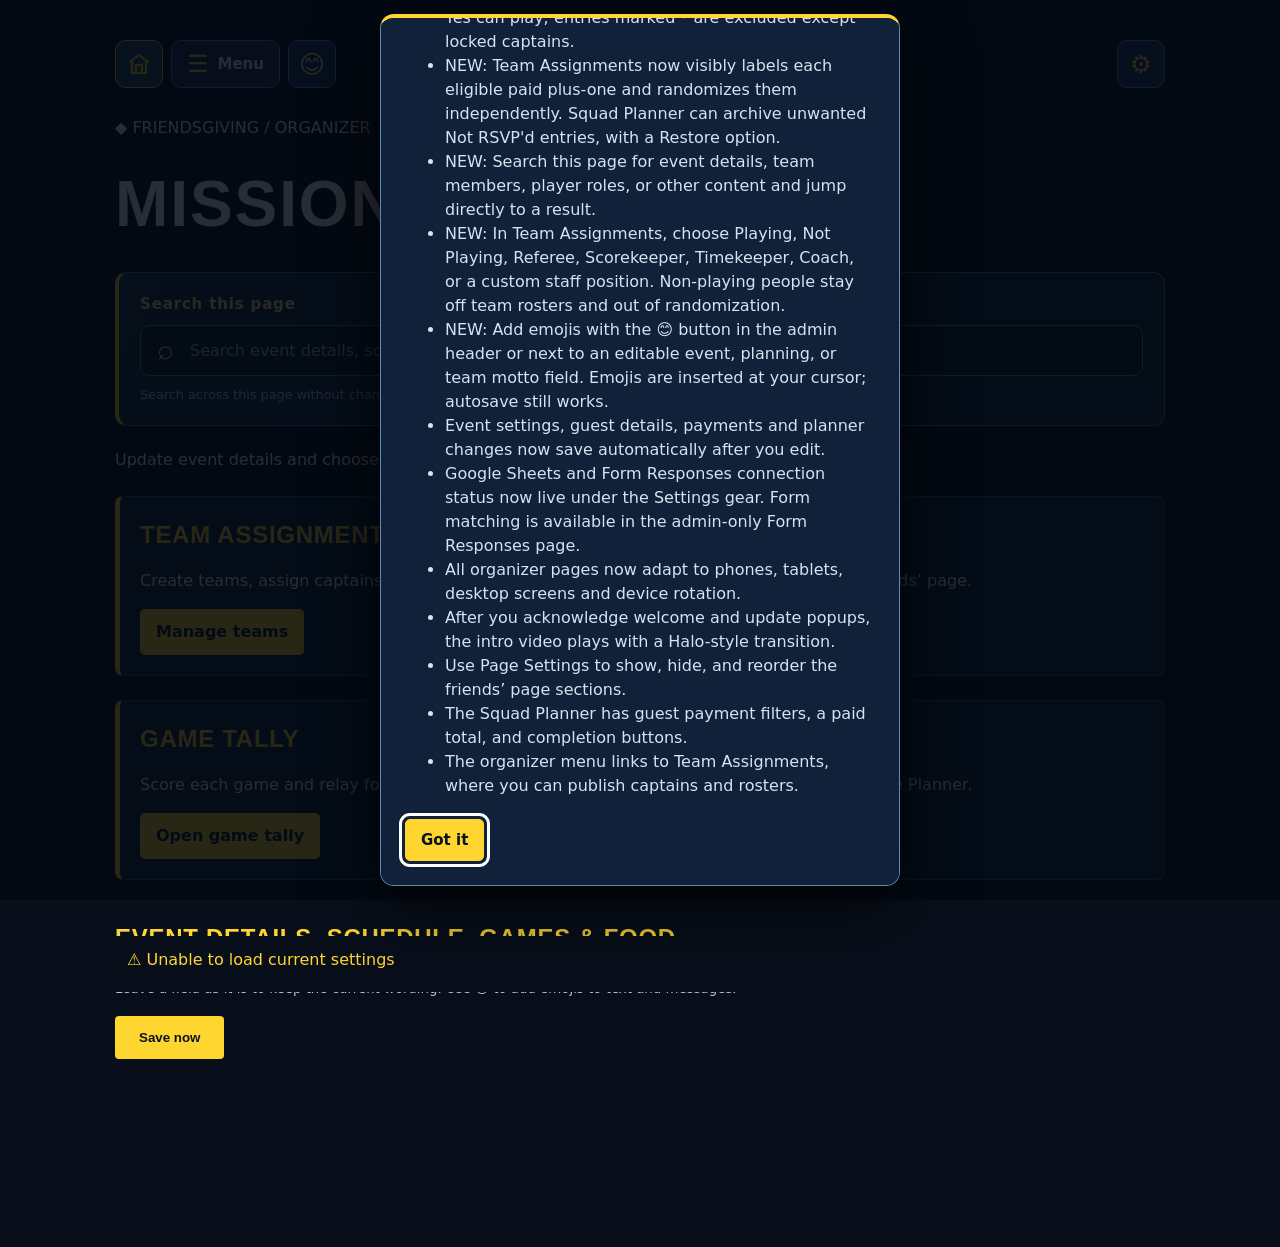
==== commit abbbdd7b: "Link live Game Tally from organizer navigation and management pages" ====
--- a/admin/index.html
+++ b/admin/index.html
@@ -6,4 +6,4 @@
 .admin-top .admin-home[aria-current="page"]{background:#284b69;border-color:#ffd630}
 .admin-top .admin-home svg{display:block;flex-shrink:0}
 @media(max-width:420px){.admin-top .admin-nav-left{gap:7px}.admin-top .admin-home{flex-basis:42px;width:42px;height:42px}}
-</style><link rel="stylesheet" href="/responsive.css"><script defer src="/device-layout.js"></script><link rel="stylesheet" href="/admin-opening.css"><link rel="stylesheet" href="/admin-connections.css"><link rel="icon" type="image/png" sizes="64x64" href="/favicon.png?v=20261102-exact-upload"><link rel="shortcut icon" href="/favicon.ico?v=20261102-exact-upload"><link rel="apple-touch-icon" sizes="180x180" href="/icons/apple-touch-icon.png?v=20261102-exact-upload"><link rel="manifest" href="/admin/manifest.webmanifest?v=20261102-ios-separate"><meta name="apple-mobile-web-app-capable" content="yes"><meta name="mobile-web-app-capable" content="yes"><meta name="apple-mobile-web-app-title" content="FG Admin"><meta name="apple-mobile-web-app-status-bar-style" content="black-translucent"><link rel="stylesheet" href="/emoji-picker.css?v=20261103"><link rel="stylesheet" href="/site-search.css?v=20261103-search1"></head><body><div id="fgLoader" role="status" aria-label="Friendsgiving admin opening animation"><video id="fgOpeningVideo" src="/friendsgiving-intro.mp4" muted playsinline webkit-playsinline preload="metadata" aria-label="Friendsgiving opening video"></video><div class="intro-fallback" aria-hidden="true"><div class="halo-ring"></div><strong>MISSION CONTROL</strong><span>Initializing Friendsgiving</span></div><button class="skip" id="fgSkip" type="button">Skip intro</button></div><main><header class="admin-top"><div class="admin-nav-left"><a class="admin-home" href="/admin/" aria-label="Home — Mission Control" title="Go to Mission Control" aria-current="page"><svg aria-hidden="true" width="21" height="21" viewBox="0 0 24 24" fill="none" stroke="currentColor" stroke-width="2.2" stroke-linecap="round" stroke-linejoin="round"><path d="m3 10 9-7 9 7"/><path d="M5 9.5V21h14V9.5"/><path d="M9 21v-8h6v8"/></svg></a><details class="menu-wrap"><summary aria-label="Open organizer navigation"><span class="menu-icon" aria-hidden="true">☰</span> Menu</summary><nav class="menu-list" aria-label="Organizer navigation"><a href="/admin/">Mission Control<span class="menu-desc">Edit the friends’ page</span></a><a href="/admin/planner">Friendsgiving Planner<span class="menu-desc">Guests, payments, food, games and more</span></a><a href="/admin/teams">Team Assignments<span class="menu-desc">Create teams, captions, captains and rosters</span></a><a href="/admin/responses">Form Responses<span class="menu-desc">Match form respondents to existing guests</span></a><a href="/">Friends’ page<span class="menu-desc">View the event page</span></a></nav></details><button type="button" class="fg-emoji-launch" data-fg-emoji-open aria-label="Open emoji picker" title="Add emojis to editable text">😊</button></div><button type="button" class="settings-button" id="openSettings" aria-label="Page settings" title="Page settings" disabled><span aria-hidden="true">⚙</span></button></header><p>◆ FRIENDSGIVING / ORGANIZER</p><h1>Mission Control.</h1><p>Update event details and choose what friends see. All changes autosave to the cloud.</p><dialog id="pageSettings" aria-labelledby="settingsTitle"><h2 id="settingsTitle">Main page sections</h2><p>Choose which sections friends can see, and use the arrows to change their order. Changes save automatically.</p><div class="panel" id="sections"></div><div class="admin-revisit"><p>Help and updates</p><button type="button" data-admin-updates>What’s new</button><button type="button" data-admin-about>About this page</button></div><p class="settings-status" id="settingsStatus" role="status" aria-live="polite"></p><div class="settings-actions"><button type="button" id="saveSettings">Save now</button><button type="button" class="secondary" id="closeSettings">Done</button></div></dialog><div class="panel" style="margin:24px 0;border-left:5px solid #ffd630"><h2 style="margin:0;color:#ffd630">Team assignments</h2><p>Create teams, assign captains, and organize every guest. Published teams appear on the friends’ page.</p><a href="/admin/teams" style="display:inline-block;background:#ffd630;color:#08131f;padding:11px 16px;border-radius:5px;text-decoration:none;font-weight:800">Manage teams</a></div><form id="editor"><h2>Event details, schedule, games &amp; food</h2><p><small>Leave a field as it is to keep the current wording. Use 😊 to add emojis to text and messages.</small></p><div id="fields"></div><button type="submit">Save now</button><p id="message" role="status" aria-live="polite">Loading current details…</p></form></main><dialog class="admin-pop" id="adminUpdates" aria-labelledby="adminUpdatesTitle"><h2 id="adminUpdatesTitle">What’s new</h2><p>Recent organizer updates:</p><ul><li>NEW: Team Assignments now uses the active Guest List alone. Only guests with RSVP = Yes and Paid = Yes can play; entries marked * are excluded except locked captains.</li><li>NEW: Team Assignments now visibly labels each eligible paid plus-one and randomizes them independently. Squad Planner can archive unwanted Not RSVP'd entries, with a Restore option.</li><li>NEW: Search this page for event details, team members, player roles, or other content and jump directly to a result.</li><li>NEW: In Team Assignments, choose Playing, Not Playing, Referee, Scorekeeper, Timekeeper, Coach, or a custom staff position. Non-playing people stay off team rosters and out of randomization.</li><li>NEW: Add emojis with the 😊 button in the admin header or next to an editable event, planning, or team motto field. Emojis are inserted at your cursor; autosave still works.</li><li>Event settings, guest details, payments and planner changes now save automatically after you edit.</li><li>Google Sheets and Form Responses connection status now live under the Settings gear. Form matching is available in the admin-only Form Responses page.</li><li>All organizer pages now adapt to phones, tablets, desktop screens and device rotation.</li><li>After you acknowledge welcome and update popups, the intro video plays with a Halo-style transition.</li><li>Use Page Settings to show, hide, and reorder the friends’ page sections.</li><li>The Squad Planner has guest payment filters, a paid total, and completion buttons.</li><li>The organizer menu links to Team Assignments, where you can publish captains and rosters.</li></ul><button type="button" id="adminUpdatesDone">Got it</button></dialog><dialog class="admin-pop" id="adminAbout" aria-labelledby="adminAboutTitle"><h2 id="adminAboutTitle">Welcome, organizer</h2><p id="adminAboutText"></p><p>Use the menu to move between organizer pages. Changes to the planner do not update the Google Sheet or friends’ page automatically.</p><label><input type="checkbox" id="adminHideAbout"> Don’t show this introduction again</label><button type="button" id="adminAboutDone">I understand</button></dialog><script src="/admin-connections.js"></script><script src="/site-search.js?v=20261103-search1"></script><script src="/admin-editor.js"></script><script src="/admin-opening.js"></script><script src="/admin-welcome.js"></script><script src="/ios-install.js"></script><script defer src="/emoji-picker.js?v=20261103"></script></body></html>+</style><link rel="stylesheet" href="/responsive.css"><script defer src="/device-layout.js"></script><link rel="stylesheet" href="/admin-opening.css"><link rel="stylesheet" href="/admin-connections.css"><link rel="icon" type="image/png" sizes="64x64" href="/favicon.png?v=20261102-exact-upload"><link rel="shortcut icon" href="/favicon.ico?v=20261102-exact-upload"><link rel="apple-touch-icon" sizes="180x180" href="/icons/apple-touch-icon.png?v=20261102-exact-upload"><link rel="manifest" href="/admin/manifest.webmanifest?v=20261102-ios-separate"><meta name="apple-mobile-web-app-capable" content="yes"><meta name="mobile-web-app-capable" content="yes"><meta name="apple-mobile-web-app-title" content="FG Admin"><meta name="apple-mobile-web-app-status-bar-style" content="black-translucent"><link rel="stylesheet" href="/emoji-picker.css?v=20261103"><link rel="stylesheet" href="/site-search.css?v=20261103-search1"></head><body><div id="fgLoader" role="status" aria-label="Friendsgiving admin opening animation"><video id="fgOpeningVideo" src="/friendsgiving-intro.mp4" muted playsinline webkit-playsinline preload="metadata" aria-label="Friendsgiving opening video"></video><div class="intro-fallback" aria-hidden="true"><div class="halo-ring"></div><strong>MISSION CONTROL</strong><span>Initializing Friendsgiving</span></div><button class="skip" id="fgSkip" type="button">Skip intro</button></div><main><header class="admin-top"><div class="admin-nav-left"><a class="admin-home" href="/admin/" aria-label="Home — Mission Control" title="Go to Mission Control" aria-current="page"><svg aria-hidden="true" width="21" height="21" viewBox="0 0 24 24" fill="none" stroke="currentColor" stroke-width="2.2" stroke-linecap="round" stroke-linejoin="round"><path d="m3 10 9-7 9 7"/><path d="M5 9.5V21h14V9.5"/><path d="M9 21v-8h6v8"/></svg></a><details class="menu-wrap"><summary aria-label="Open organizer navigation"><span class="menu-icon" aria-hidden="true">☰</span> Menu</summary><nav class="menu-list" aria-label="Organizer navigation"><a href="/admin/">Mission Control<span class="menu-desc">Edit the friends’ page</span></a><a href="/admin/planner">Friendsgiving Planner<span class="menu-desc">Guests, payments, food, games and more</span></a><a href="/admin/teams">Team Assignments<span class="menu-desc">Create teams, captions, captains and rosters</span></a><a href="/admin/tally">Game Tally<span class="menu-desc">Live scores by team and game</span></a><a href="/admin/responses">Form Responses<span class="menu-desc">Match form respondents to existing guests</span></a><a href="/">Friends’ page<span class="menu-desc">View the event page</span></a></nav></details><button type="button" class="fg-emoji-launch" data-fg-emoji-open aria-label="Open emoji picker" title="Add emojis to editable text">😊</button></div><button type="button" class="settings-button" id="openSettings" aria-label="Page settings" title="Page settings" disabled><span aria-hidden="true">⚙</span></button></header><p>◆ FRIENDSGIVING / ORGANIZER</p><h1>Mission Control.</h1><p>Update event details and choose what friends see. All changes autosave to the cloud.</p><dialog id="pageSettings" aria-labelledby="settingsTitle"><h2 id="settingsTitle">Main page sections</h2><p>Choose which sections friends can see, and use the arrows to change their order. Changes save automatically.</p><div class="panel" id="sections"></div><div class="admin-revisit"><p>Help and updates</p><button type="button" data-admin-updates>What’s new</button><button type="button" data-admin-about>About this page</button></div><p class="settings-status" id="settingsStatus" role="status" aria-live="polite"></p><div class="settings-actions"><button type="button" id="saveSettings">Save now</button><button type="button" class="secondary" id="closeSettings">Done</button></div></dialog><div class="panel" style="margin:24px 0;border-left:5px solid #ffd630"><h2 style="margin:0;color:#ffd630">Team assignments</h2><p>Create teams, assign captains, and organize every guest. Published teams appear on the friends’ page.</p><a href="/admin/teams" style="display:inline-block;background:#ffd630;color:#08131f;padding:11px 16px;border-radius:5px;text-decoration:none;font-weight:800">Manage teams</a></div><div class="panel" style="margin:18px 0;border-left:5px solid #ffd630"><h2 style="margin:0;color:#ffd630">Game Tally</h2><p>Score each game and relay for the squads. Games sync from this Mission Control page and the Planner.</p><a href="/admin/tally" style="display:inline-block;background:#ffd630;color:#08131f;padding:11px 16px;border-radius:5px;text-decoration:none;font-weight:800">Open game tally</a></div><form id="editor"><h2>Event details, schedule, games &amp; food</h2><p><small>Leave a field as it is to keep the current wording. Use 😊 to add emojis to text and messages.</small></p><div id="fields"></div><button type="submit">Save now</button><p id="message" role="status" aria-live="polite">Loading current details…</p></form></main><dialog class="admin-pop" id="adminUpdates" aria-labelledby="adminUpdatesTitle"><h2 id="adminUpdatesTitle">What’s new</h2><p>Recent organizer updates:</p><ul><li>NEW: Team Assignments now uses the active Guest List alone. Only guests with RSVP = Yes and Paid = Yes can play; entries marked * are excluded except locked captains.</li><li>NEW: Team Assignments now visibly labels each eligible paid plus-one and randomizes them independently. Squad Planner can archive unwanted Not RSVP'd entries, with a Restore option.</li><li>NEW: Search this page for event details, team members, player roles, or other content and jump directly to a result.</li><li>NEW: In Team Assignments, choose Playing, Not Playing, Referee, Scorekeeper, Timekeeper, Coach, or a custom staff position. Non-playing people stay off team rosters and out of randomization.</li><li>NEW: Add emojis with the 😊 button in the admin header or next to an editable event, planning, or team motto field. Emojis are inserted at your cursor; autosave still works.</li><li>Event settings, guest details, payments and planner changes now save automatically after you edit.</li><li>Google Sheets and Form Responses connection status now live under the Settings gear. Form matching is available in the admin-only Form Responses page.</li><li>All organizer pages now adapt to phones, tablets, desktop screens and device rotation.</li><li>After you acknowledge welcome and update popups, the intro video plays with a Halo-style transition.</li><li>Use Page Settings to show, hide, and reorder the friends’ page sections.</li><li>The Squad Planner has guest payment filters, a paid total, and completion buttons.</li><li>The organizer menu links to Team Assignments, where you can publish captains and rosters.</li></ul><button type="button" id="adminUpdatesDone">Got it</button></dialog><dialog class="admin-pop" id="adminAbout" aria-labelledby="adminAboutTitle"><h2 id="adminAboutTitle">Welcome, organizer</h2><p id="adminAboutText"></p><p>Use the menu to move between organizer pages. Changes to the planner do not update the Google Sheet or friends’ page automatically.</p><label><input type="checkbox" id="adminHideAbout"> Don’t show this introduction again</label><button type="button" id="adminAboutDone">I understand</button></dialog><script src="/admin-connections.js"></script><script src="/site-search.js?v=20261103-search1"></script><script src="/admin-editor.js"></script><script src="/admin-opening.js"></script><script src="/admin-welcome.js"></script><script src="/ios-install.js"></script><script defer src="/emoji-picker.js?v=20261103"></script></body></html>
--- a/admin-opening.css
+++ b/admin-opening.css
@@ -60,3 +60,55 @@
  #fgLoader,#fgLoader.is-done,body.fg-admin-reveal>main{transition:none;animation:none}
  #fgLoader.is-done::after,#fgLoader .intro-fallback .halo-ring{animation:none}
 }
+
+/* Uniform Mission Control header controls. The menu previously grew taller
+   than the Home, Emoji, and Settings buttons at high iOS text scaling. */
+.admin-top .admin-nav-left{display:flex;align-items:center;gap:8px;min-width:0}
+.admin-top .admin-home,
+.admin-top .fg-emoji-launch,
+.admin-top .settings-button,
+.admin-top .menu-wrap>summary{
+ box-sizing:border-box;
+ height:48px;
+ min-height:48px;
+ max-height:48px;
+ margin:0;
+ border-radius:10px;
+ vertical-align:middle;
+}
+.admin-top .admin-home,
+.admin-top .fg-emoji-launch,
+.admin-top .settings-button{
+ flex:0 0 48px;
+ width:48px;
+ min-width:48px;
+ max-width:48px;
+ padding:0;
+ display:inline-flex;
+ align-items:center;
+ justify-content:center;
+ line-height:1;
+}
+.admin-top .admin-home svg{width:24px;height:24px;flex-shrink:0;display:block}
+.admin-top .fg-emoji-launch{font:normal 25px/1 system-ui,sans-serif}
+.admin-top .settings-button{font:normal 25px/1 system-ui,sans-serif}
+.admin-top .settings-button>span{display:inline-block;line-height:1}
+.admin-top .menu-wrap{flex:0 0 auto;margin:0;align-self:center}
+.admin-top .menu-wrap>summary{
+ display:inline-flex;
+ align-items:center;
+ justify-content:center;
+ gap:9px;
+ padding:0 15px;
+ min-width:104px;
+ white-space:nowrap;
+ font:800 15px/1.1 system-ui,sans-serif;
+}
+.admin-top .menu-wrap>summary .menu-icon{font:normal 24px/1 system-ui,sans-serif}
+@media(max-width:440px){
+ .admin-top .admin-nav-left{gap:6px}
+ .admin-top .admin-home,.admin-top .fg-emoji-launch,
+ .admin-top .settings-button{width:44px;min-width:44px;max-width:44px;flex-basis:44px;height:44px;min-height:44px;max-height:44px}
+ .admin-top .menu-wrap>summary{height:44px;min-height:44px;max-height:44px;min-width:88px;padding:0 10px;font-size:14px;gap:6px}
+ .admin-top .menu-wrap>summary .menu-icon{font-size:21px}
+}
--- a/emoji-picker.css
+++ b/emoji-picker.css
@@ -1,6 +1,6 @@
 /* Accessible, mobile-friendly Friendsgiving emoji editor */
 .fg-emoji-launch,.fg-emoji-near{cursor:pointer;font-family:system-ui,sans-serif;touch-action:manipulation}
-.admin-top .fg-emoji-launch{display:inline-flex;align-items:center;justify-content:center;flex:0 0 44px;width:44px;height:44px;min-height:44px;border:1px solid #7798b9;border-radius:9px;background:#17395c;color:#ffe38b;font-size:23px;line-height:1;padding:0}
+.admin-top .fg-emoji-launch{display:inline-flex;align-items:center;justify-content:center;flex:0 0 48px;width:48px;min-width:48px;max-width:48px;height:48px;min-height:48px;max-height:48px;border:1px solid #7798b9;border-radius:10px;background:#17395c;color:#ffe38b;font-size:25px;line-height:1;padding:0;box-sizing:border-box}
 .admin-top .fg-emoji-launch:hover,.fg-emoji-near:hover{background:#254e74}
 .admin-top .fg-emoji-launch:focus-visible,.fg-emoji-near:focus-visible{outline:3px solid #ffd630;outline-offset:2px}
 .fg-emoji-near{display:inline-flex;align-items:center;justify-content:center;margin:8px 0 2px;padding:7px 11px;min-height:35px;width:auto;max-width:100%;font-size:.8rem;line-height:1.2;border:1px solid #7299bd;border-radius:8px;background:#183c5d;color:#ffebad;font-weight:700;text-transform:none;letter-spacing:0;box-shadow:none}
@@ -20,4 +20,4 @@
 #fgEmojiPicker .fg-emoji-item:hover,#fgEmojiPicker .fg-emoji-item:focus-visible{border-color:#ffd630;background:#2b5374;outline:0}
 #fgEmojiPicker .fg-emoji-feedback{margin:7px 0 0;min-height:1.2em;color:#ffdc75;font-size:.8rem}
 #fgEmojiPicker .fg-emoji-empty{grid-column:1/-1;color:#c7d5e2;padding:12px}
-@media(max-width:470px){#fgEmojiPicker{inset:auto 12px max(12px,env(safe-area-inset-bottom,0px)) 12px;width:auto;max-height:min(60dvh,450px)}#fgEmojiPicker .fg-emoji-grid{grid-template-columns:repeat(6,minmax(0,1fr))}.admin-top .fg-emoji-launch{width:42px;height:42px;flex-basis:42px}}
+@media(max-width:470px){#fgEmojiPicker{inset:auto 12px max(12px,env(safe-area-inset-bottom,0px)) 12px;width:auto;max-height:min(60dvh,450px)}#fgEmojiPicker .fg-emoji-grid{grid-template-columns:repeat(6,minmax(0,1fr))}.admin-top .fg-emoji-launch{width:44px;min-width:44px;max-width:44px;height:44px;min-height:44px;max-height:44px;flex-basis:44px}}
